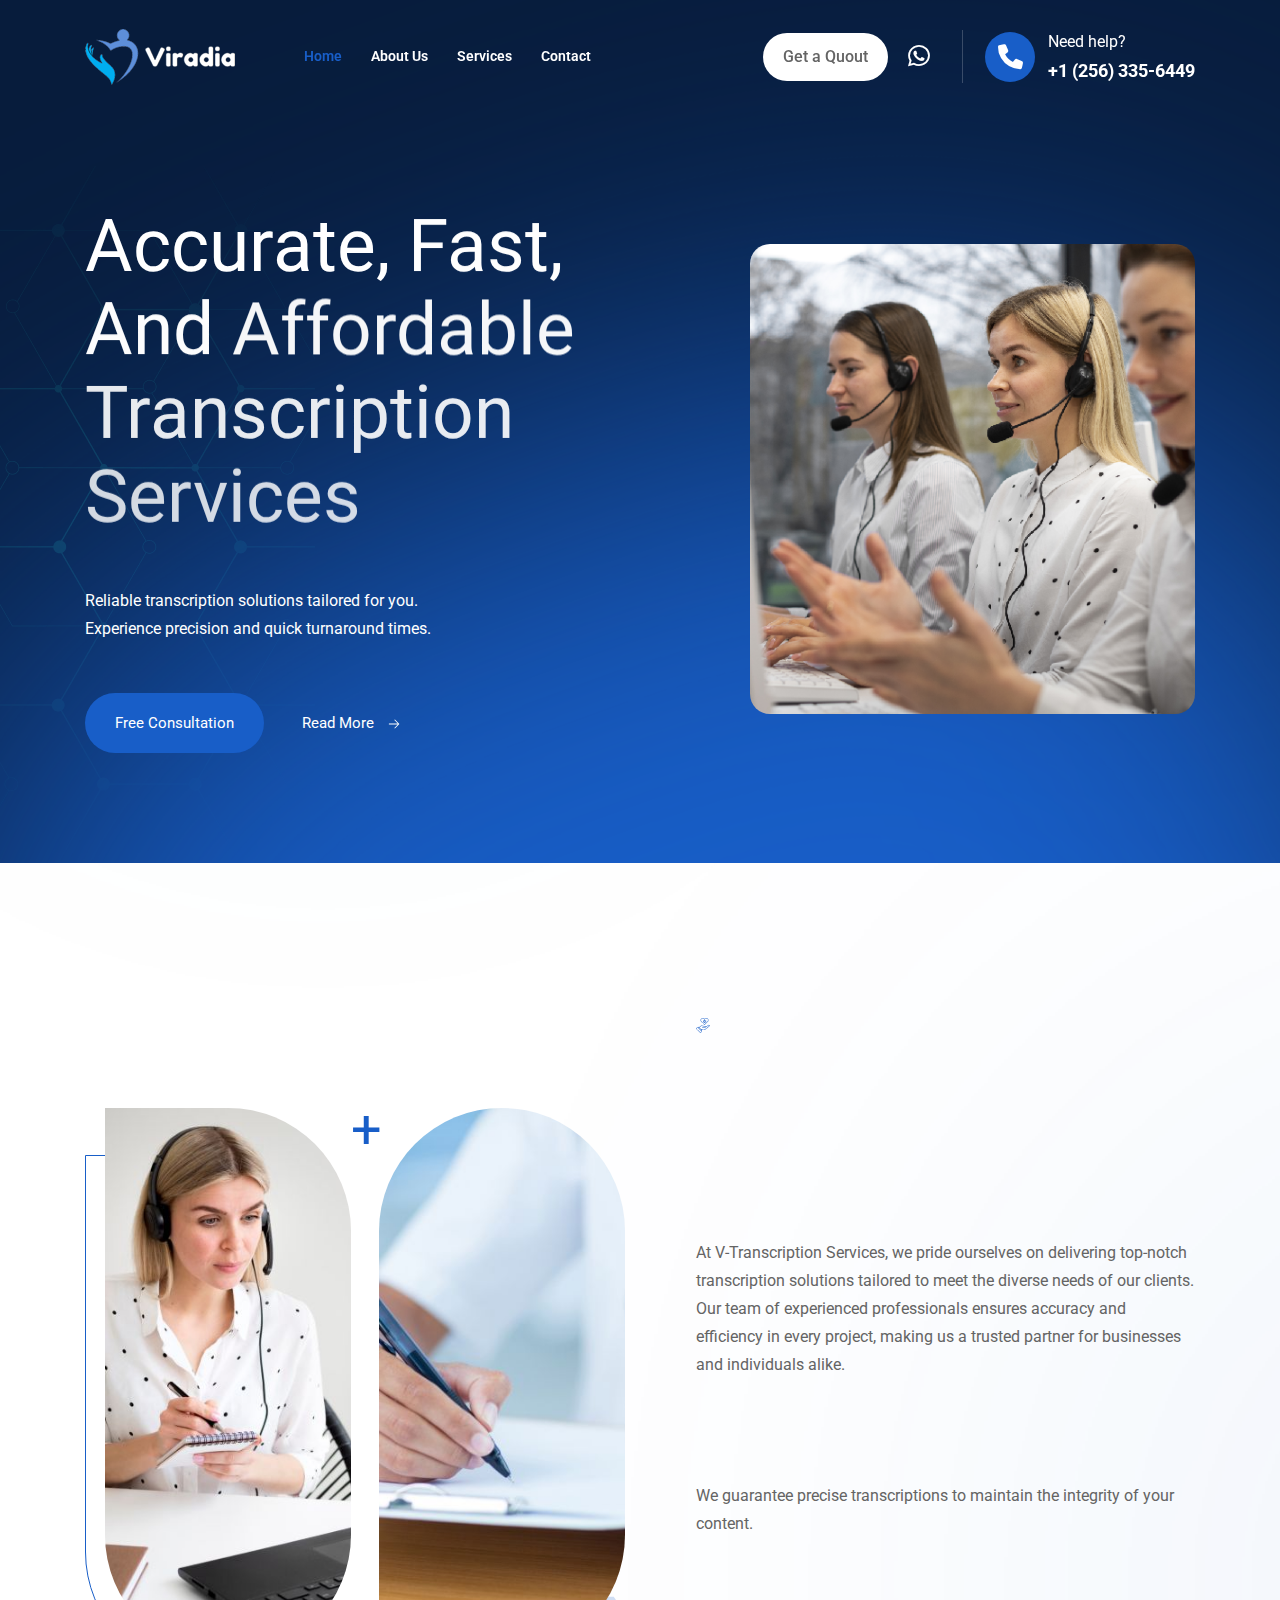
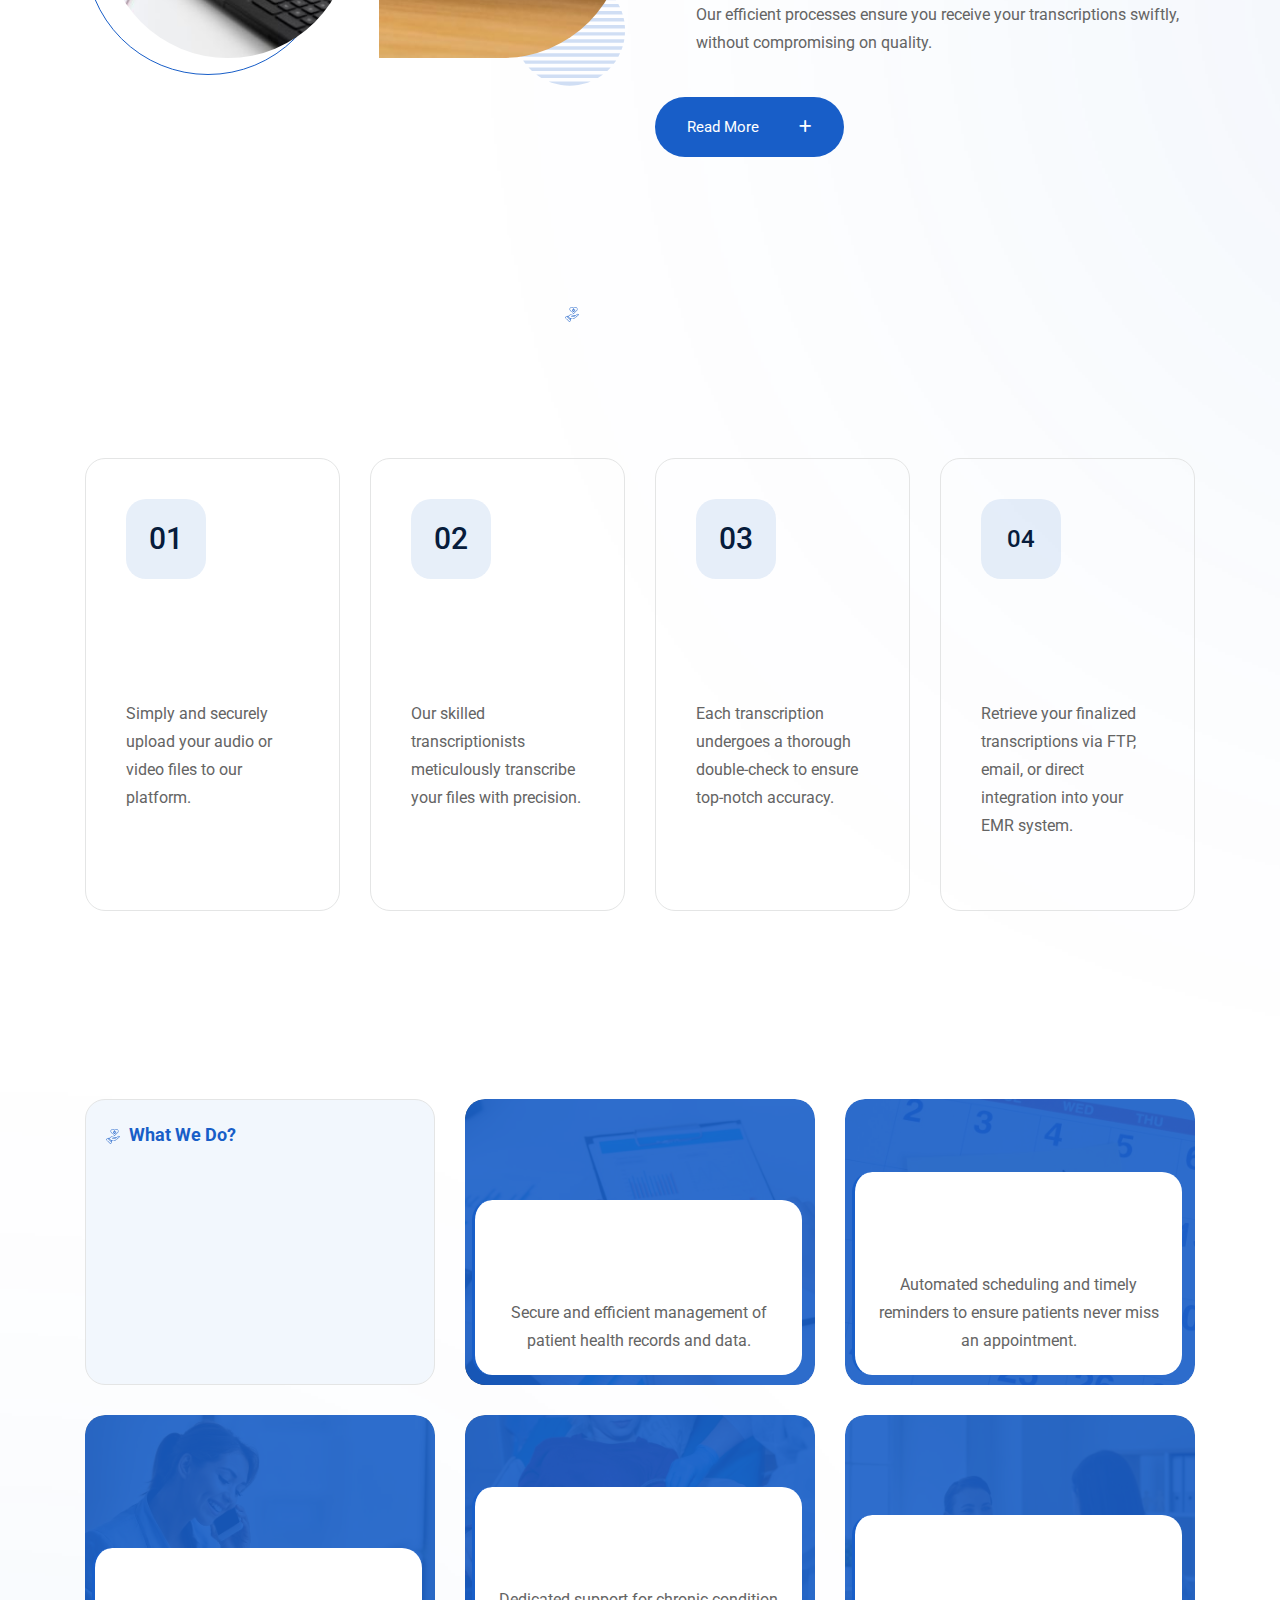
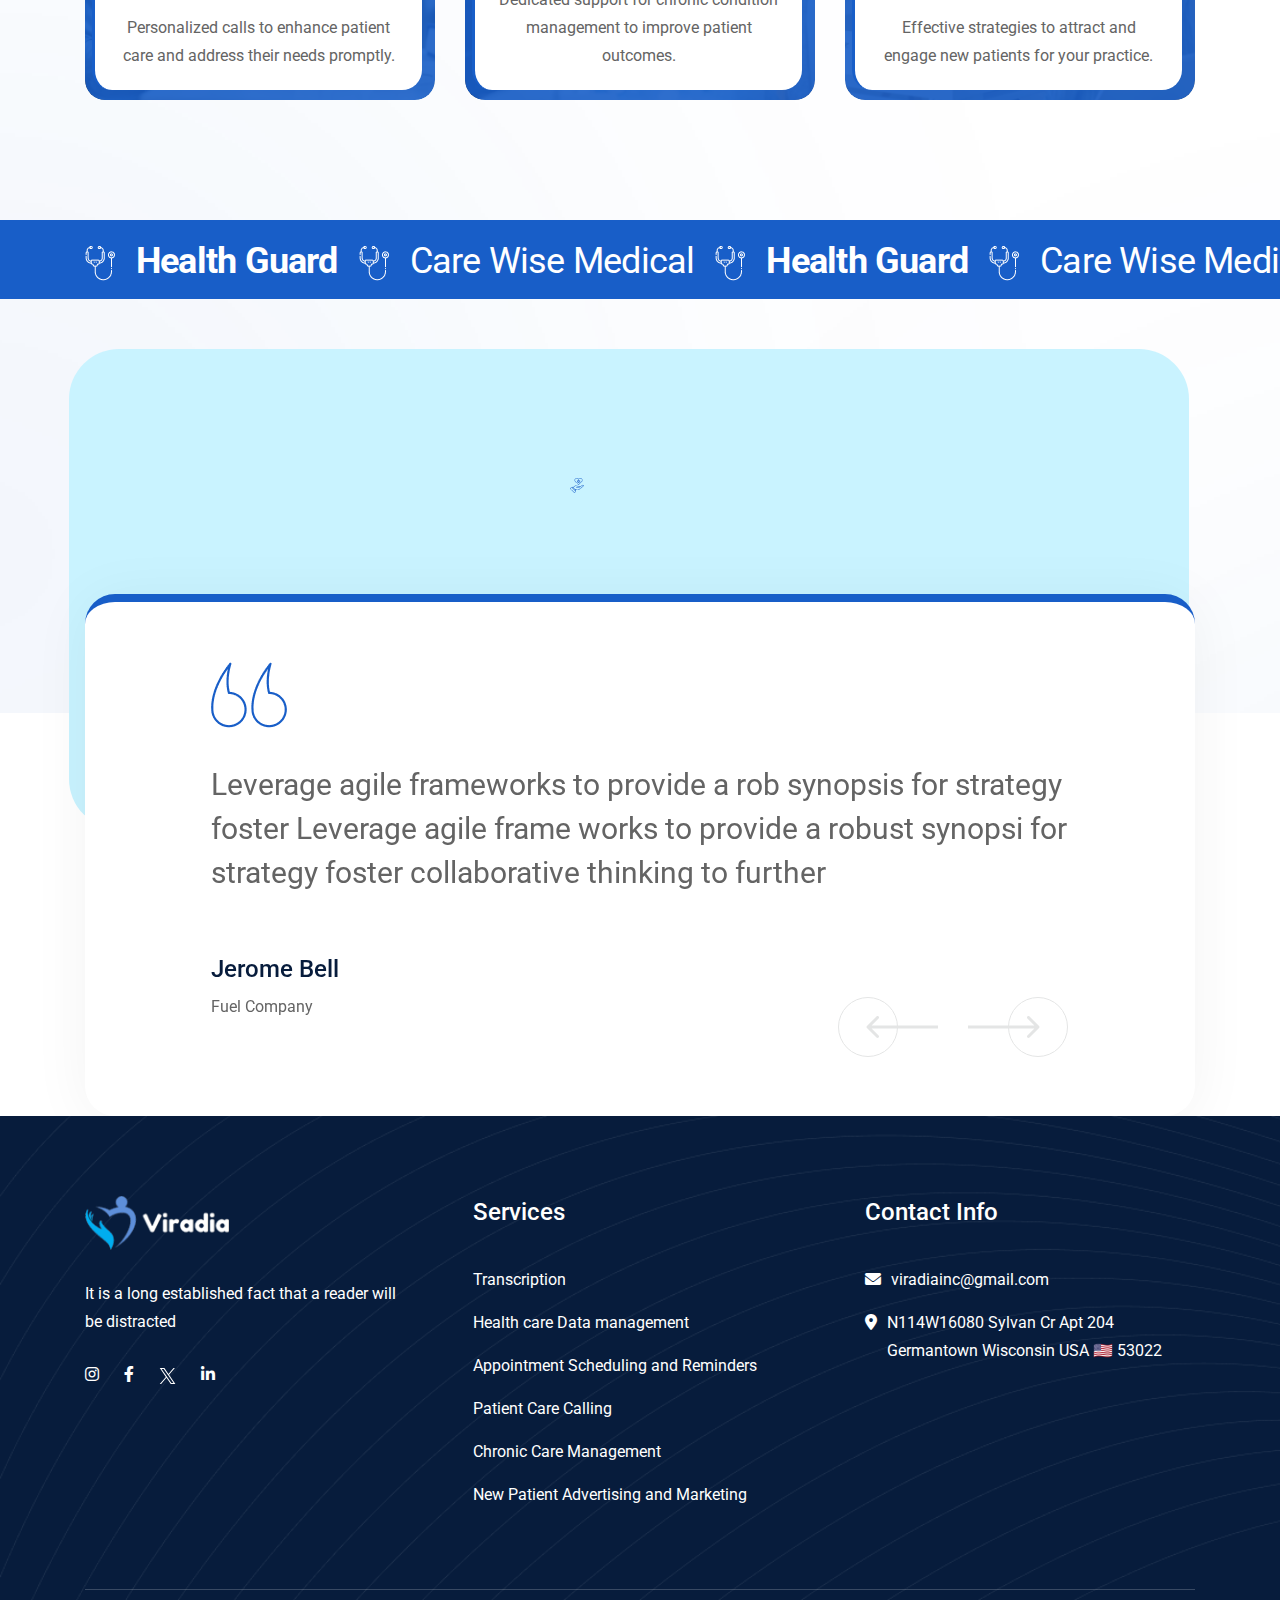
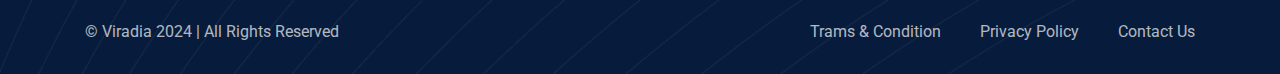
==== index.html @ 1d335f41 "01" ====
<!doctype html>
<html class="no-js" lang="zxx">

<head>
    <meta charset="utf-8">
    <meta http-equiv="x-ua-compatible" content="ie=edge">
    <title>Viradia Health Care</title>
    <meta name="description" content="Viradia Health Care">
    <meta name="author" content="ahmmedsabbirbd">
    <meta name="viewport" content="width=device-width, initial-scale=1">
    <!-- Place favicon.ico in the root directory -->
    <link rel="shortcut icon" type="image/x-icon" href="assets/imgs/favicon.svg">
    <!-- CSS here -->
    <link rel="stylesheet" href="assets/css/vendor/bootstrap.min.css">
    <link rel="stylesheet" href="assets/css/vendor/animate.min.css">
    <link rel="stylesheet" href="assets/css/plugins/swiper.min.css">
    <link rel="stylesheet" href="assets/css/vendor/magnific-popup.css">
    <link rel="stylesheet" href="assets/css/vendor/fontawesome-pro.css">
    <link rel="stylesheet" href="assets/css/vendor/spacing.css"> 
    <link rel="stylesheet" href="assets/css/plugins/odometer-theme-default.css">
    <link rel="stylesheet" href="assets/css/main.css">
    <link rel="stylesheet" href="assets/scss/layout/pages/_about-us.scss">
</head>

<body class="body-2">

<!--[if lte IE 9]>
<p class="browserupgrade">You are using an <strong>outdated</strong> browser. Please <a href="https://browsehappy.com/">upgrade your browser</a> to improve your experience and security.</p>
<![endif]-->

<!-- preloader start -->
<div id="preloader">
    <div class="preloader-close">x</div>
    <div class="sk-three-bounce">
        <div class="sk-child sk-bounce1"></div>
        <div class="sk-child sk-bounce2"></div>
        <div class="sk-child sk-bounce3"></div>
    </div>
</div>
<!-- preloader end -->

<!-- search popup start -->
<div class="search__popup">
    <div class="container">
        <div class="row gx-30">
            <div class="col-xxl-12">
                <div class="search__wrapper">
                    <div class="search__top d-flex justify-content-between align-items-center">
                        <div class="search__logo">
                            <a href="index.html">
                                <img src="assets/imgs/logo/logo.png" alt="img">
                            </a>
                        </div>
                        <div class="search__close">
                            <button type="button" class="search__close-btn search-close-btn">
                                <svg width="18" height="18" viewBox="0 0 18 18" fill="none">
                                    <path d="M17 1L1 17" stroke="currentColor" stroke-width="1.5" stroke-linecap="round"
                                          stroke-linejoin="round" />
                                    <path d="M1 1L17 17" stroke="currentColor" stroke-width="1.5" stroke-linecap="round"
                                          stroke-linejoin="round" />
                                </svg>
                            </button>
                        </div>
                    </div>
                    <div class="search__form">
                        <form action="#">
                            <div class="search__input">
                                <input class="search-input-field" type="text" placeholder="Type here to search...">
                                <span class="search-focus-border"></span>
                                <button type="submit">
                                    <svg width="20" height="20" viewBox="0 0 20 20" fill="none">
                                        <path
                                                d="M9.55 18.1C14.272 18.1 18.1 14.272 18.1 9.55C18.1 4.82797 14.272 1 9.55 1C4.82797 1 1 4.82797 1 9.55C1 14.272 4.82797 18.1 9.55 18.1Z"
                                                stroke="currentColor" stroke-width="1.5" stroke-linecap="round"
                                                stroke-linejoin="round" />
                                        <path d="M19.0002 19.0002L17.2002 17.2002" stroke="currentColor" stroke-width="1.5"
                                              stroke-linecap="round" stroke-linejoin="round" />
                                    </svg>
                                </button>
                            </div>
                        </form>
                    </div>
                </div>
            </div>
        </div>
    </div>
</div>
<!-- search popup end -->

<!-- preloader start -->
<div class="loading-form">
    <div class="sk-three-bounce">
        <div class="sk-child sk-bounce1"></div>
        <div class="sk-child sk-bounce2"></div>
        <div class="sk-child sk-bounce3"></div>
    </div>
</div>
<!-- preloader end -->

<!-- Backtotop start -->
<div id="scroll-percentage">
    <span id="scroll-percentage-value"></span>
</div>
<!-- Backtotop end -->

<!-- Offcanvas area start -->
<div class="fix">
    <div class="offcanvas__area">
        <div class="offcanvas__wrapper">
            <div class="offcanvas__content">
                <div class="offcanvas__top d-flex justify-content-between align-items-center">
                    <div class="offcanvas__logo">
                        <a href="index.html">
                            <img src="assets/imgs/logo/logo.png" alt="logo not found">
                        </a>
                    </div>
                    <div class="offcanvas__close">
                        <button class="offcanvas-close-icon animation--flip">
                                <span class="offcanvas-m-lines">
                              <span class="offcanvas-m-line line--1"></span><span class="offcanvas-m-line line--2"></span><span class="offcanvas-m-line line--3"></span>
                                </span>
                        </button>
                    </div>
                </div>
                <div class="mobile-menu fix"></div>
                <div class="offcanvas__social">
                    <h4 class="offcanvas__title mb-20">Subscribe & Follow</h4>
                    <p class="mb-30">Medical practices evolved over millennia, from ancient civilizations like Egypt and Mesopotamia to the groundbreaking</p>
                    <ul class="header-top-socail-menu d-flex">
                        <li><a href="https://www.facebook.com/"><i class="fab fa-facebook-f"></i></a></li>
                        <li><a href="https://twitter.com/"><i class="fab fa-twitter"></i></a></li>
                        <li><a href="https://www.pinterest.com/"><i class="fa-brands fa-pinterest-p"></i></a></li>
                        <li><a href="https://vimeo.com/"><i class="fa-brands fa-vimeo-v"></i></a></li>
                    </ul>
                </div>
                <div class="offcanvas__btn d-sm-none">
                    <div class="header__btn-wrap">
                        <a href="https://themeforest.net/user/rrdevs/portfolio" class="rr-btn rr-btn__theme rr-btn__theme-white mt-40 mt-sm-35 mt-xs-30">
                            <span class="btn-wrap">
                                <span class="text-one">Purchase Now</span>
                                <span class="text-two">Purchase Now</span>
                            </span>
                        </a>
                    </div>
                </div>
            </div>
        </div>
    </div>
</div>
<div class="offcanvas__overlay"></div>
<div class="offcanvas__overlay-white"></div>
<!-- Offcanvas area start -->

<!-- Header area start -->
<header>
    <div id="header-sticky" class="header__area header-2">
        <div class="container">
            <div class="mega__menu-wrapper p-relative">
                <div class="header__main">
                    <div class="header__left d-flex align-items-center">
                        <div class="header__logo">
                            <a href="index.html">
                                <div class="logo">
                                    <img src="assets/imgs/logo/logo.png" alt="logo not found">
                                </div>
                            </a>
                        </div>

                        <div class="mean__menu-wrapper d-none d-xl-block">
                        <div class="main-menu main-menu-2">
                            <nav id="mobile-menu">
                                <ul>
                                    <li class=" has-mega-menu active">
                                        <a href="index.html">Home</a>
                                    </li>
                                    <li class="">
                                        <a href="about-us.html">About Us</a>
                                    </li>
                                    <li class="">
                                        <a href="service.html">Services</a>
                                    </li>
                                    
                                    <li><a href="contact.html">contact</a></li>
                                </ul>
                            </nav>
                        </div>
                    </div>
                    </div>

                    <div class="header__right">
                        <div class="header__action d-flex align-items-center">
                            <div class="header__btn-wrap align-items-center d-inline-flex">
                                <a class="quote-btn" href="">Get a Quout</a>

                                 <a href="contact.html" class="rr-header-message d-none d-sm-block"><i class="fa-brands fa-whatsapp"></i></a>

                                <div class="rr-header-contact-btn d-flex align-items-center d-none d-lg-flex">
                                    <div class="rr-header-contact-btn__icon">
                                        <i class="fa-solid fa-phone"></i>
                                    </div>
                                    <div class="rr-header-contact-btn__text">
                                        <p class="mb-0 color-white">Need help?</p>
                                        <h5 class="mb-0 color-white"><a href="tel:+1(256)3356449">+1 (256) 335-6449</a></h5>
                                    </div>
                                </div>
                            </div>

                            <div class="header__hamburger ml-30 d-xl-none">
                                <div class="sidebar__toggle">
                                    <a class="bar-icon" href="javascript:void(0)">
                                        <span></span>
                                        <span></span>
                                        <span></span>
                                    </a>
                                </div>
                            </div>
                        </div>
                    </div>
                </div>
            </div>
        </div>
    </div>
</header>
<!-- Header area end -->

<!-- Body main wrapper start -->
<main class="home-2__background"><!--home-2__background you can remove any time-->
    <!-- Banner area start -->
    <section class="banner-2 banner-2__space theme-bg-color-900 overflow-hidden" data-background="assets/imgs/banner-2/banner-shape.png">
        <div class="container">
            <div class="banner-2__shape"></div>
            <div class="row align-items-center">
                <div class="col-lg-7">
                    <div class="banner-2__content">
                        <h1 class="mb-50 mb-xs-40 color-white title-animation">Accurate, Fast, and Affordable Transcription Services</h1>
                        <p class="mb-50 mb-xs-40 color-white">Reliable transcription solutions tailored for you. <br>
                            Experience precision and quick turnaround times.</p>

                        <div class="rr-btn__wrapper d-flex align-items-sm-center align-items-start flex-column flex-sm-row">
                            <a href="contact.html" class="rr-btn position-relative overflow-hidden">
                                <div class="panel wow"></div>
                                <span class="btn-wrap">
                                    <span class="text-one">Free Consultation</span> 
                                    <span class="text-two">Free Consultation</span>
                                </span>
                            </a>

                            <a href="about-us.html" class="readmore">Read More
                                <svg width="12" height="10" viewBox="0 0 12 10" fill="none" xmlns="http://www.w3.org/2000/svg">
                                    <path d="M11.122 5.30953L7.18453 9.24703C7.10244 9.32912 6.9911 9.37524 6.875 9.37524C6.7589 9.37524 6.64756 9.32912 6.56547 9.24703C6.48337 9.16494 6.43726 9.05359 6.43726 8.9375C6.43726 8.8214 6.48337 8.71006 6.56547 8.62797L9.75648 5.4375H1.1875C1.07147 5.4375 0.960188 5.39141 0.878141 5.30936C0.796094 5.22731 0.75 5.11603 0.75 5C0.75 4.88397 0.796094 4.77269 0.878141 4.69064C0.960188 4.60859 1.07147 4.5625 1.1875 4.5625H9.75648L6.56547 1.37203C6.48337 1.28994 6.43726 1.1786 6.43726 1.0625C6.43726 0.946402 6.48337 0.835061 6.56547 0.752968C6.64756 0.670875 6.7589 0.624756 6.875 0.624756C6.9911 0.624756 7.10244 0.670875 7.18453 0.752968L11.122 4.69047C11.1627 4.7311 11.195 4.77935 11.217 4.83246C11.239 4.88557 11.2503 4.9425 11.2503 5C11.2503 5.05749 11.239 5.11442 11.217 5.16753C11.195 5.22065 11.1627 5.2689 11.122 5.30953Z" fill="white"/>
                                </svg>
                            </a>
                        </div>
                    </div>
                </div>
                <div class="col-lg-5">
                    <div class="banner-2__media">
                        <div class="banner-2__media-shape upDown"></div>
                        <img class="img-fluid" src="assets/imgs/banner-2/banner-2.png" alt="icon not found">
                    </div>
                </div>
            </div>
        </div>
    </section>
    <!-- Banner area end -->

    <!--about-us-2 start -->
    <section class="about-us-2 about-us-2__space">
        <div class="container">
            <div class="row d-flex align-items-center">
                <div class="col-lg-6">
                    <div class="about-us-2__media">
                        <div class="about-us-2__media-image-1">
                            <img src="assets/imgs/about-us-2/about-us-1.jpg" class="img-fluid" alt="image not found">
                        </div>
                        <div class="about-us-2__media-image-2">
                            <img src="assets/imgs/about-us-2/about-us-2.jpg" class="img-fluid" alt="image not found">
                            <div class="circle upDown">
                                <svg width="111" height="111" viewBox="0 0 111 111" fill="none" xmlns="http://www.w3.org/2000/svg">
                                    <path opacity="0.2" fill-rule="evenodd" clip-rule="evenodd" d="M110.785 60.6122L0.517544 60.6122C0.406443 59.4679 0.330326 58.31 0.302317 57.1451L111 57.1451C110.972 58.31 110.896 59.4679 110.785 60.6122ZM109.661 67.6711L1.6416 67.6711C1.38486 66.5272 1.16266 65.3689 0.975465 64.204L110.327 64.204C110.14 65.3689 109.918 66.5272 109.661 67.6711ZM107.545 74.7304L3.76465 74.7304C3.33425 73.5931 2.94589 72.4352 2.59905 71.2633L108.704 71.2633C108.364 72.4352 107.975 73.5931 107.545 74.7304ZM104.325 81.7892L6.98383 81.7892C6.36624 80.6589 5.79063 79.501 5.24913 78.3221L106.053 78.3221C105.519 79.501 104.936 80.6589 104.325 81.7892ZM99.7326 88.8551L11.5702 88.8551C10.7094 87.7317 9.89809 86.5809 9.13485 85.388L102.175 85.388C101.405 86.5809 100.593 87.7318 99.7326 88.8551ZM93.3218 95.9144L17.9809 95.9144C16.7873 94.8116 15.6427 93.6537 14.5536 92.4473L96.7492 92.4473C95.6601 93.6537 94.515 94.8116 93.3218 95.9144ZM83.8722 102.973L27.4236 102.973C25.6333 101.919 23.9131 100.761 22.2616 99.5061L89.0412 99.5062C87.3896 100.755 85.662 101.919 83.8722 102.973ZM64.2512 110.033C61.448 110.469 58.5757 110.698 55.6479 110.698C52.72 110.698 49.8478 110.469 47.0446 110.033C42.7224 109.36 38.5663 108.188 34.6321 106.565L76.6633 106.565C72.7294 108.188 68.5734 109.36 64.2512 110.033ZM0.517545 50.0858L110.785 50.0858C110.896 51.2302 110.972 52.3881 111 53.5529L0.302317 53.5529C0.330326 52.388 0.406444 51.2302 0.517545 50.0858ZM1.64862 43.02L109.654 43.02C109.918 44.1643 110.14 45.3222 110.327 46.4871L0.975467 46.4871C1.16266 45.3222 1.38487 44.1643 1.64862 43.02ZM3.76465 35.9611L107.538 35.9611C107.968 37.098 108.357 38.2564 108.704 39.4282L2.59905 39.4282C2.94589 38.2564 3.33425 37.098 3.76465 35.9611ZM6.99079 28.9018L104.318 28.9018C104.936 30.0322 105.512 31.19 106.046 32.3689L5.25614 32.3689C5.79064 31.19 6.37319 30.0322 6.99079 28.9018ZM11.5702 21.843L99.7326 21.843C100.593 22.9663 101.405 24.1172 102.175 25.3101L9.13486 25.3101C9.89809 24.1172 10.7094 22.9663 11.5702 21.843ZM17.981 14.7837L93.3218 14.7837C94.515 15.8795 95.6601 17.0443 96.7492 18.2508L14.5536 18.2508C15.6427 17.0443 16.7873 15.8794 17.981 14.7837ZM27.4236 7.71783L83.8722 7.71783C85.662 8.77907 87.3826 9.93693 89.0342 11.1849L22.2686 11.1849C23.9132 9.92992 25.6333 8.77906 27.4236 7.71783ZM47.0861 0.658978C49.8753 0.221974 52.7336 0.000198036 55.6479 0.00019829C58.5617 0.000198545 61.4205 0.221975 64.2097 0.65898C68.5459 1.3313 72.7154 2.50319 76.6563 4.12609L34.6391 4.12608C38.5799 2.50319 42.7499 1.33129 47.0861 0.658978Z" fill="#185EC8"/>
                                </svg>
                            </div>
                        </div>
                    </div>
                </div>
                <div class="col-lg-6">
                    <div class="about-us-2__main-content">
                        <div class="section__title-wrapper about-us-2__content mb-60 mb-xs-50">
                            <h5 class="section__subtitle color-theme-primary mb-15 mb-xs-10 title-animation"><img src="assets/imgs/ask-quesiton/heart.png" alt="icon not found" class="img-fluid"> About Us</h5>
                            <h2 class="section__title mb-20 title-animation">V-Transcription Services: Your Words, Perfected</h2>
                            <p class="mb-0">At V-Transcription Services, we pride ourselves on delivering top-notch transcription solutions tailored to meet the diverse needs of our clients. Our team of experienced professionals ensures accuracy and efficiency in every project, making us a trusted partner for businesses and individuals alike.</p>
                        </div>

                        <div class="about-us-2__main-content__list">
                            <div class="about-us-2__main-content__list-item">
                                <div class="about-us-2__main-content__list-item-text">
                                    <h4 class="mb-10 title-animation">Unmatched Accuracy:</h4>
                                    <p class="mb-0">We guarantee precise transcriptions to maintain the integrity of your content.</p>
                                </div>
                            </div>
                                <div class="about-us-2__main-content__list-item-text">
                                    <h4 class="mb-10 title-animation">Quick Turnaround:</h4>
                                    <p class="mb-0">Our efficient processes ensure you receive your transcriptions swiftly, without compromising on quality.</p>
                                </div>
                            </div>
                        </div>
                        <a href="about-us.html" class="rr-btn position-relative overflow-hidden">
                            <div class="panel wow"></div>
                            <span class="btn-wrap">
                                <span class="text-one">Read More <i class="fa-solid fa-plus"></i></span>
                                <span class="text-two">Read More <i class="fa-solid fa-plus"></i></span>
                            </span>
                        </a>
                    </div>
                </div>
            </div>
        </div>
    </section>
    <!--about-us-2 end -->

    <!-- services 4 start -->
    <section class="service-4 section-space__bottom-100">
        <div class="container">
            <div class="row">
                <div class="col-12">
                    <div class="section__title-wrapper doctor__content text-center mb-60 mb-xs-30">
                        <h5 class="section__subtitle color-theme-primary mb-15 mb-xs-10 title-animation"><img src="assets/imgs/ask-quesiton/heart.png" alt="icon not found" class="img-fluid">How We Works?</h5>
                        <h2 class="section__title mb-0 title-animation">Our Transcription Work Flow</h2>
                    </div>
                </div>
            </div>
            <div class="row mb-minus-30">
                <div class="col-xl-3 col-lg-3 col-md-6">
                    <div class="service-4__item mb-30">
                        <div class="service-4__item-icon mb-40 mb-xs-20">
                            <h3>01</h3>
                        </div>
                        <div class="service-4__item-text">
                            <h4 class="mb-15 mb-xs-10 title-animation"><a href="service-details.html">Effortless Upload</a></h4>
                            <p>Simply and securely upload your audio or video files to our platform. <br><br></p>
                        </div>
                    </div>
                </div>
                <div class="col-xl-3 col-lg-3 col-md-6">
                    <div class="service-4__item mb-30">
                        <div class="service-4__item-icon mb-40 mb-xs-20">
                            <h3>02</h3>
                        </div>
                        <div class="service-4__item-text">
                            <h4 class="mb-15 mb-xs-10 title-animation"><a href="service-details.html">Expert Transcription</a></h4>
                            <p>Our skilled transcriptionists meticulously transcribe your files with precision. <br><br></p>
                        </div>
                    </div>
                </div>
                <div class="col-xl-3 col-lg-3 col-md-6">
                    <div class="service-4__item mb-30">
                        <div class="service-4__item-icon mb-40 mb-xs-20">
                            <h3>03</h3>
                        </div>
                        <div class="service-4__item-text">
                            <h4 class="mb-15 mb-xs-10 title-animation"><a href="service-details.html">Quality Assurance</a></h4>
                            <p>Each transcription undergoes a thorough double-check to ensure top-notch accuracy. <br><br></p>
                        </div>
                    </div>
                </div>
                <div class="col-xl-3 col-lg-3 col-md-6">
                    <div class="service-4__item mb-30">
                        <div class="service-4__item-icon mb-40 mb-xs-20">
                            <h4>04</h4>
                        </div>
                        <div class="service-4__item-text">
                            <h4 class="mb-15 mb-xs-10 title-animation"><a href="service-details.html">Convenient Access</a></h4>
                            <p>Retrieve your finalized transcriptions via FTP, email, or direct integration into your EMR system.</p>
                        </div>
                    </div>
                </div>
            </div>
        </div>
    </section>
    <!-- services 4 end -->

<br>

    <!-- our-projects start -->
    <section class="our-projects section-space__bottom mt-60">
        <div class="container">
            <div class="row mb-minus-30">
                <div class="col-xl-4 col-lg-4 col-md-6 d-flex">
                    <div class="our-projects__item has--title">
                        <div class="section__title-wrapper our-projects__content">
                            <h5 class="section__subtitle color-theme-primary"><img src="assets/imgs/ask-quesiton/heart.png" alt="icon not found" class="img-fluid"> What We Do?</h5>
                            <h2 class="section__title mb-0 title-animation">Our More Services</h2>
                        </div>
                    </div>
                </div>
                <div class="col-xl-4 col-lg-4 col-md-6 d-flex">
                    <div class="our-projects__item position-relative overflow-hidden">
                        <div class="panel wow"></div>
                        <div class="our-projects__item__content">
                            <div class="our-projects__item__content-media">
                                <img src="./assets/imgs/our-project/our-project-1.jpg" class="img-fluid" alt="">
                            </div>
                            <div class="our-projects__item__content-icon">
                            </div>
                            <div class="our-projects__item__content-text">
                                <h4 class="title-animation"><a href="#">Health care Data management </a></h4>
                                <p>Secure and efficient management of patient health records and data.</p>
                            </div>
                        </div>
                    </div>
                </div>
                <div class="col-xl-4 col-lg-4 col-md-6 d-flex">
                    <div class="our-projects__item position-relative overflow-hidden">
                        <div class="panel wow"></div>
                        <div class="our-projects__item__content">
                            <div class="our-projects__item__content-media">
                                <img src="./assets/imgs/our-project/our-project-2.jpg" class="img-fluid" alt="">
                            </div>
                            <div class="our-projects__item__content-icon">
                            </div>
                            <div class="our-projects__item__content-text">
                                <h4 class="title-animation"><a href="#">Appointment Scheduling and Reminders</a></h4>
                                <p>Automated scheduling and timely reminders to ensure patients never miss an appointment.</p>
                            </div>
                        </div>
                    </div>
                </div>
                <div class="col-xl-4 col-lg-4 col-md-6 d-flex">
                    <div class="our-projects__item position-relative overflow-hidden">
                        <div class="panel wow"></div>
                        <div class="our-projects__item__content">
                            <div class="our-projects__item__content-media">
                                <img src="./assets/imgs/our-project/our-project-3.jpg" class="img-fluid" alt="">
                            </div>
                            <div class="our-projects__item__content-icon">
                            </div>
                            <div class="our-projects__item__content-text">
                                <h4 class="title-animation"><a href="#">Patient Care Calling</a></h4>
                                <p>Personalized calls to enhance patient care and address their needs promptly.</p>
                            </div>
                        </div>
                    </div>
                </div>
                <div class="col-xl-4 col-lg-4 col-md-6 d-flex">
                    <div class="our-projects__item position-relative overflow-hidden">
                        <div class="panel wow"></div>
                        <div class="our-projects__item__content">
                            <div class="our-projects__item__content-media">
                                <img src="./assets/imgs/our-project/our-project-4.jpg" class="img-fluid" alt="">
                            </div>
                            <div class="our-projects__item__content-icon">
                            </div>
                            <div class="our-projects__item__content-text">
                                <h4 class="title-animation"><a href="#">Chronic Care Management (CCM) Services</a></h4>
                                <p>Dedicated support for chronic condition management to improve patient outcomes.</p>
                            </div>
                        </div>
                    </div>
                </div>
                <div class="col-xl-4 col-lg-4 col-md-6 d-flex">
                    <div class="our-projects__item position-relative overflow-hidden">
                        <div class="panel wow"></div>
                        <div class="our-projects__item__content">
                            <div class="our-projects__item__content-media">
                                <img src="./assets/imgs/our-project/our-project-5.jpg" class="img-fluid" alt="">
                            </div>
                            <div class="our-projects__item__content-icon">
                            </div>
                            <div class="our-projects__item__content-text">
                                <h4 class="title-animation"><a href="#">New Patient Advertising and Marketing</a></h4>
                                <p>Effective strategies to attract and engage new patients for your practice.</p>
                            </div>
                        </div>
                    </div>
                </div>
            </div>
        </div>
    </section>
    <!-- our-projects end -->

    <!-- slider-text start -->
    <div class="slider-text mb-50">
        <div class="container">
            <div class="rr-scroller" data-speed="slow">
                <ul class="text-anim rr-scroller__inner">
                    <li><img src="./assets/imgs/slider-text/health-guard.png" alt=""></li>
                    <li><strong>Health Guard</strong></li>
                    <li><img src="./assets/imgs/slider-text/health-guard.png" alt=""></li>
                    <li>Care Wise Medical</li>
                    <li><img src="./assets/imgs/slider-text/health-guard.png" alt=""></li>
                    <li><strong>Health Guard</strong></li>
                    <li><img src="./assets/imgs/slider-text/health-guard.png" alt=""></li>
                    <li>Care Wise Medical</li>
                    <li><img src="./assets/imgs/slider-text/health-guard.png" alt=""></li>
                    <li><strong>Health Guard</strong></li>
                    <li><img src="./assets/imgs/slider-text/health-guard.png" alt=""></li>
                    <li>Care Wise Medical</li>
                    <li><img src="./assets/imgs/slider-text/health-guard.png" alt=""></li>
                    <li><strong>Health Guard</strong></li>
                    <li><img src="./assets/imgs/slider-text/health-guard.png" alt=""></li>
                    <li>Care Wise Medical</li>
                </ul>
            </div>
        </div>
    </div>
    <!-- slider-text end -->


    <!-- pricing-action start -->
    <section class="pricing-action pricing-action__space">
        <div class="container">
            <div class="row">
                <div class="col-12">
                    <div class="section__title-wrapper pricing-action__content text-center mb-60 mb-xs-50">
                        <h5 class="section__subtitle color-theme-primary mb-15 mb-xs-10 title-animation"><img src="assets/imgs/ask-quesiton/heart.png" alt="icon not found" class="img-fluid"> Testimonial</h5>
                        <h2 class="section__title mb-0 text-capitalize title-animation">What Our Patient Says?</h2>
                    </div>
                </div>
            </div>
        </div>
    </section>
    <!-- pricing-action end -->

    <!--testimonial-2 start -->
    <section class="testimonial-2">
        <div class="container">
            <div class="row">
                <div class="col-12">
                    <div class="swiper testimonial-2__slider">
                        <div class="swiper-wrapper">
                            <div class="swiper-slide">
                                <div class="testimonial-2__item">
                                    <div class="testimonial-2__item-icon mb-35 mb-xs-15">
                                        <img class="img-fluid" src="assets/imgs/testimonial-2/qoute.png" alt="icon not found">
                                    </div>
                                    <div class="testimonial-2__item-content mb-35 mb-xs-30">
                                        <h3 class="mb-0">Leverage agile frameworks to provide a rob synopsis for strategy foster Leverage agile frame works to provide a robust synopsi for strategy foster collaborative thinking to further </h3>
                                        <div class="testimonial-2__item-author">
                                            <h4>Jerome Bell</h4>
                                            <p class="mb-0">Fuel Company</p>
                                        </div>
                                    </div>
                                </div>
                            </div>
                        </div>
                        <div class="testimonial-2__slider__arrow d-flex">
                            <div class="testimonial-2__slider__arrow-prev">
                                <svg width="100" height="60" viewBox="0 0 100 60" fill="none" xmlns="http://www.w3.org/2000/svg">
                                    <circle cx="30" cy="30" r="29.5" transform="matrix(-1 0 0 1 60 0)" stroke="#E4E5E5"/>
                                    <path d="M28.9393 28.9393C28.3536 29.5251 28.3536 30.4749 28.9393 31.0607L38.4853 40.6066C39.0711 41.1924 40.0208 41.1924 40.6066 40.6066C41.1924 40.0208 41.1924 39.0711 40.6066 38.4853L32.1213 30L40.6066 21.5147C41.1924 20.9289 41.1924 19.9792 40.6066 19.3934C40.0208 18.8076 39.0711 18.8076 38.4853 19.3934L28.9393 28.9393ZM30 31.5H100V28.5H30V31.5Z" fill="#E4E5E5"/>
                                </svg>
                            </div>

                            <div class="testimonial-2__slider__arrow-next">
                                <svg width="100" height="60" viewBox="0 0 100 60" fill="none" xmlns="http://www.w3.org/2000/svg">
                                    <circle cx="70" cy="30" r="29.5" stroke="#E4E5E5"/>
                                    <path d="M71.0607 28.9393C71.6464 29.5251 71.6464 30.4749 71.0607 31.0607L61.5147 40.6066C60.9289 41.1924 59.9792 41.1924 59.3934 40.6066C58.8076 40.0208 58.8076 39.0711 59.3934 38.4853L67.8787 30L59.3934 21.5147C58.8076 20.9289 58.8076 19.9792 59.3934 19.3934C59.9792 18.8076 60.9289 18.8076 61.5147 19.3934L71.0607 28.9393ZM70 31.5H0V28.5H70V31.5Z" fill="#E4E5E5"/>
                                </svg>
                            </div>
                        </div>
                    </div>
                </div>
            </div>
        </div>
    </section>
    <!-- testimonial-2 end -->

</main>
<!-- Body main wrapper end -->

<!-- Footer area start -->
<footer>
    <section class="footer-2__area-common theme-bg-color-900 overflow-hidden" data-background="assets/imgs/footer-2/background.png">
        <div class="container">
            <div class="row mb-minus-50">
                <div class="col-lg-4 col-md-6">
                    <div class="footer-2__widget footer-2__widget-item-1">
                        <div class="footer-2__logo mb-30 mb-xs-25">
                            <a href="index.html">
                                <img class="img-fluid" src="assets/imgs/logo/logo.png" alt="logo not found">
                            </a>
                        </div>

                        <div class="footer-2__content">
                            <p class="mb-0">It is a long established fact that a reader will be distracted</p>
                        </div>

                        <div class="footer-2__social mt-30 mt-xs-30">
                            <a href="https://www.instagram.com/"><i class="fa-brands fa-instagram"></i></a>
                            <a href="https://www.facebook.com/"><i class="fab fa-facebook-f"></i></a>
                            <a href="https://twitter.com/">
                                <svg width="17" height="16" viewBox="0 0 17 16" fill="none" xmlns="http://www.w3.org/2000/svg">
                                    <path d="M10.0596 6.77295L15.8879 -0.00195312H14.5068L9.44607 5.8806L5.40411 -0.00195312H0.742188L6.85442 8.89352L0.742188 15.998H2.12338L7.4676 9.78587L11.7362 15.998H16.3981L10.0593 6.77295H10.0596ZM8.16787 8.97189L7.54857 8.0861L2.62104 1.03779H4.74248L8.71905 6.726L9.33834 7.61179L14.5074 15.0056H12.386L8.16787 8.97223V8.97189Z" fill="white"/>
                                </svg>
                            </a>
                            <a href="https://www.linkedin.com/"><i class="fa-brands fa-linkedin-in"></i></a>
                        </div>
                    </div>
                </div>

                <div class="col-lg-4 col-6">
                    <div class="footer-2__widget footer-2__widget-item-2">
                        <div class="footer-2__widget-title">
                            <h4>Services</h4>
                        </div>
                        <div class="footer-2__link">
                            <ul>
                                <li>Transcription</li>
                                <li>Health care Data management</li>
                                <li>Appointment Scheduling and Reminders</li>
                                <li>Patient Care Calling</li>
                                <li>Chronic Care Management</li>
                                <li>New Patient Advertising and Marketing</li>
                            </ul>
                        </div>
                    </div>
                </div>

                <div class="col-lg-4 col-6">
                    <div class="footer-2__widget footer-2__widget-item-3">
                        <div class="footer-2__widget-title">
                            <h4>Contact Info</h4>
                        </div>

                        <div class="footer-2__link footer-2__link-location">
                            <ul>
                                <li><a href="mailto:viradiainc@gmail.com"><i class="fa-solid fa-envelope"></i> viradiainc@gmail.com</a></li>
                                <li><a href="https://maps.app.goo.gl/4XYAPDmpesGnSbsC8"><i class="fa-solid fa-location-dot"></i> N114W16080 Sylvan Cr Apt 204 
                                    Germantown Wisconsin USA 🇺🇸 53022</a></li>
                            </ul>
                        </div>
                    </div>
                </div>
            </div>
        </div>

        <div class="footer-2__bottom-wrapper">
            <div class="container">
                <div class="footer-2__bottom">
                    <div class="row">
                        <div class="col-lg-6">
                            <div class="footer-2__copyright text-lg-start text-center">
                                <p class="mb-0">© <a href="index.html">Viradia</a>  2024 | All Rights Reserved</p>
                            </div>
                        </div>

                        <div class="col-lg-6">
                            <div class="footer-2__copyright-menu">
                                <ul>
                                    <li><a href="about-us.html">Trams & Condition</a></li>
                                    <li><a href="about-us.html">Privacy Policy</a></li>
                                    <li><a href="contact.html">Contact Us</a></li>
                                </ul>
                            </div>
                        </div>
                    </div>
                </div>
            </div>
        </div>
    </section>
</footer>
<!-- Footer area end -->

<!-- JS here -->
<script src="assets/js/vendor/jquery-3.7.1.min.js"></script>
<script src="assets/js/plugins/waypoints.min.js"></script>
<script src="assets/js/vendor/bootstrap.bundle.min.js"></script>
<script src="assets/js/plugins/meanmenu.min.js"></script>
<script src="assets/js/plugins/odometer.min.js"></script>
<script src="assets/js/plugins/swiper.min.js"></script>
<script src="assets/js/plugins/wow.js"></script>
<script src="assets/js/vendor/magnific-popup.min.js"></script>
<script src="assets/js/vendor/type.js"></script>
<script src="assets/js/plugins/nice-select.min.js"></script>
<script src="assets/js/vendor/jquery-ui.min.js"></script>
<script src="assets/js/vendor/jquery.appear.js"></script>
<script src="assets/js/plugins/parallax.min.js"></script>
<script src="assets/js/plugins/parallax-scroll.js"></script>
<script src="assets/js/plugins/gsap.min.js"></script>
<script src="assets/js/plugins/ScrollTrigger.min.js"></script>
<script src="assets/js/plugins/SplitText.js"></script>
<script src="assets/js/plugins/tween-max.min.js"></script>
<script src="assets/js/plugins/draggable.min.js"></script>
<script src="assets/js/plugins/smoothscroll.js"></script>
<script src="assets/js/vendor/ajax-form.js"></script>
<script src="assets/js/main.js"></script>
</body>

</html>
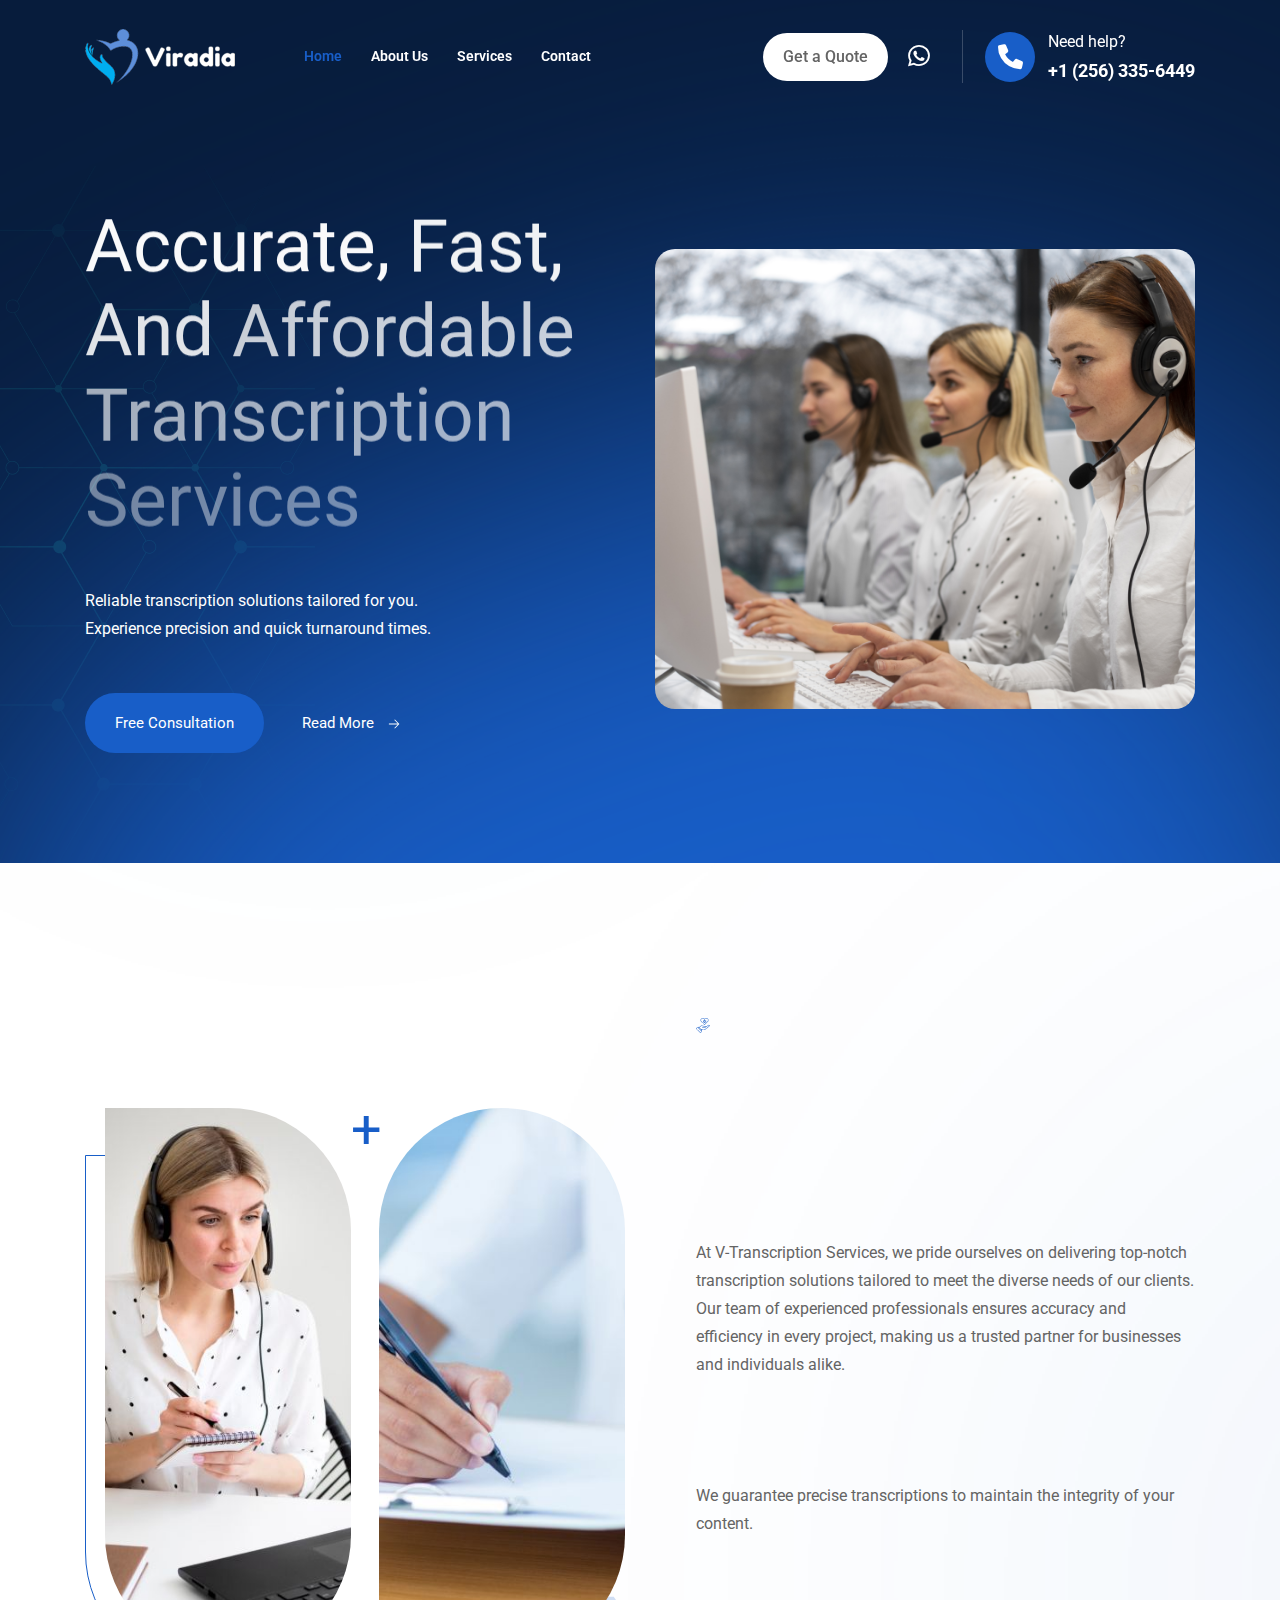
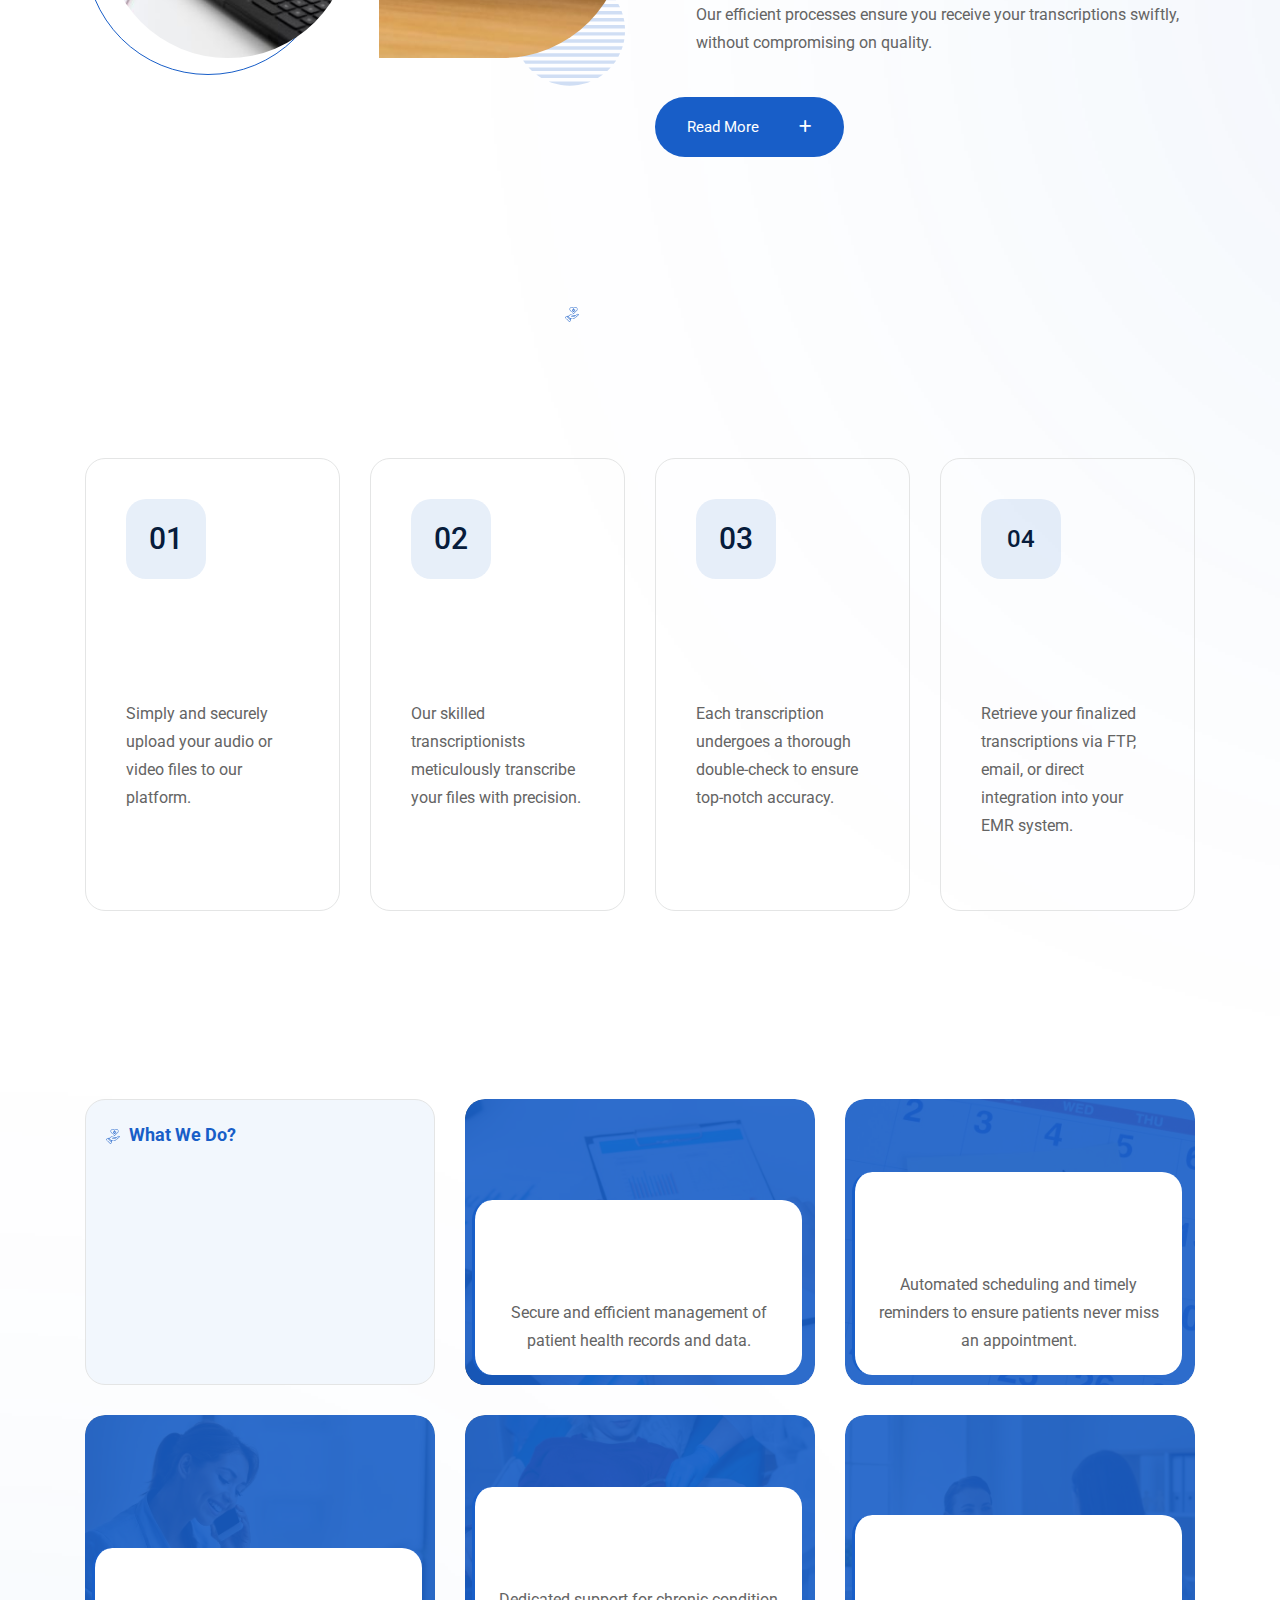
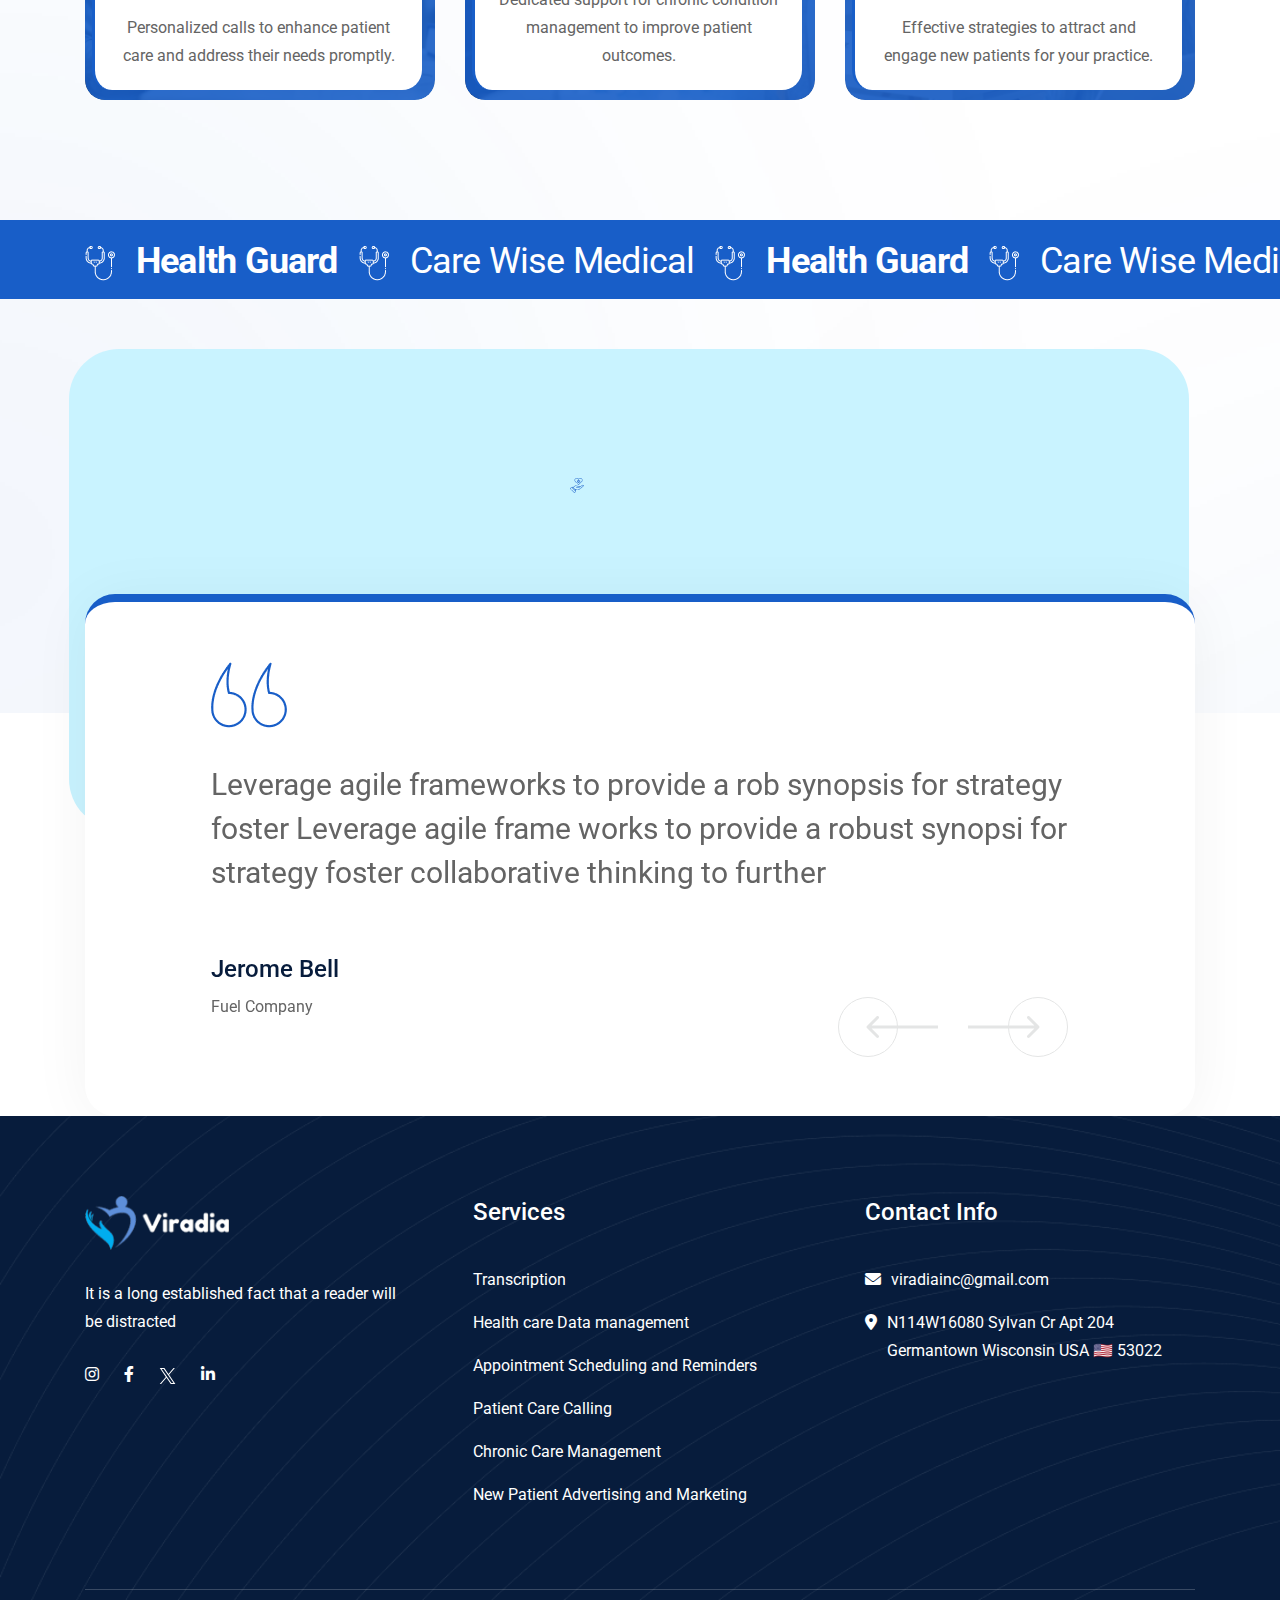
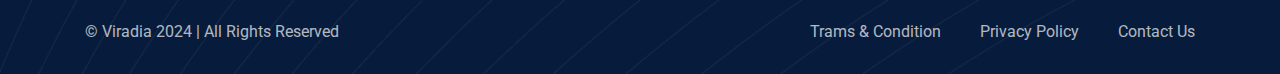
==== commit bf3bdf1a: "Add files via upload" ====
--- a/index.html
+++ b/index.html
@@ -190,9 +190,9 @@
                     <div class="header__right">
                         <div class="header__action d-flex align-items-center">
                             <div class="header__btn-wrap align-items-center d-inline-flex">
-                                <a class="quote-btn" href="">Get a Quout</a>
-
-                                 <a href="contact.html" class="rr-header-message d-none d-sm-block"><i class="fa-brands fa-whatsapp"></i></a>
+                                <a class="quote-btn" href="">Get a Quote</a>
+
+                                 <a href="https://wa.me/12563356449" class="rr-header-message d-none d-sm-block"><i class="fa-brands fa-whatsapp"></i></a>
 
                                 <div class="rr-header-contact-btn d-flex align-items-center d-none d-lg-flex">
                                     <div class="rr-header-contact-btn__icon">
@@ -230,7 +230,7 @@
         <div class="container">
             <div class="banner-2__shape"></div>
             <div class="row align-items-center">
-                <div class="col-lg-7">
+                <div class="col-lg-6">
                     <div class="banner-2__content">
                         <h1 class="mb-50 mb-xs-40 color-white title-animation">Accurate, Fast, and Affordable Transcription Services</h1>
                         <p class="mb-50 mb-xs-40 color-white">Reliable transcription solutions tailored for you. <br>
@@ -253,7 +253,7 @@
                         </div>
                     </div>
                 </div>
-                <div class="col-lg-5">
+                <div class="col-lg-6">
                     <div class="banner-2__media">
                         <div class="banner-2__media-shape upDown"></div>
                         <img class="img-fluid" src="assets/imgs/banner-2/banner-2.png" alt="icon not found">
--- a/assets/css/main.css
+++ b/assets/css/main.css
@@ -4983,7 +4983,7 @@
 .banner-2__media {
   position: relative;
   overflow: hidden;
-  max-width: 504px;
+  /* max-width: 504px; */
   margin-left: auto;
 }
 @media only screen and (min-width: 1200px) and (max-width: 1399px), only screen and (min-width: 992px) and (max-width: 1199px), only screen and (min-width: 768px) and (max-width: 991px), only screen and (min-width: 576px) and (max-width: 767px), (max-width: 575px) {
@@ -4994,9 +4994,9 @@
   }
 }
 .banner-2__media img {
-  margin-left: 35px;
-  width: 469px;
-  height: 496px;
+  /* margin-left: 35px; */
+  width: 100%;
+  height: auto;
   overflow: hidden;
   -o-object-fit: cover;
      object-fit: cover;
@@ -5016,8 +5016,8 @@
   bottom: -43px;
   width: 123px;
   height: 131px;
-  top: 322px;
-  background: var(--rr-theme-primary);
+  top: 460px;
+  background: #fff;
   border-radius: 20px 234.5px 20px 20px;
 }
 @media only screen and (min-width: 1200px) and (max-width: 1399px), only screen and (min-width: 992px) and (max-width: 1199px), only screen and (min-width: 768px) and (max-width: 991px), only screen and (min-width: 576px) and (max-width: 767px), (max-width: 575px) {
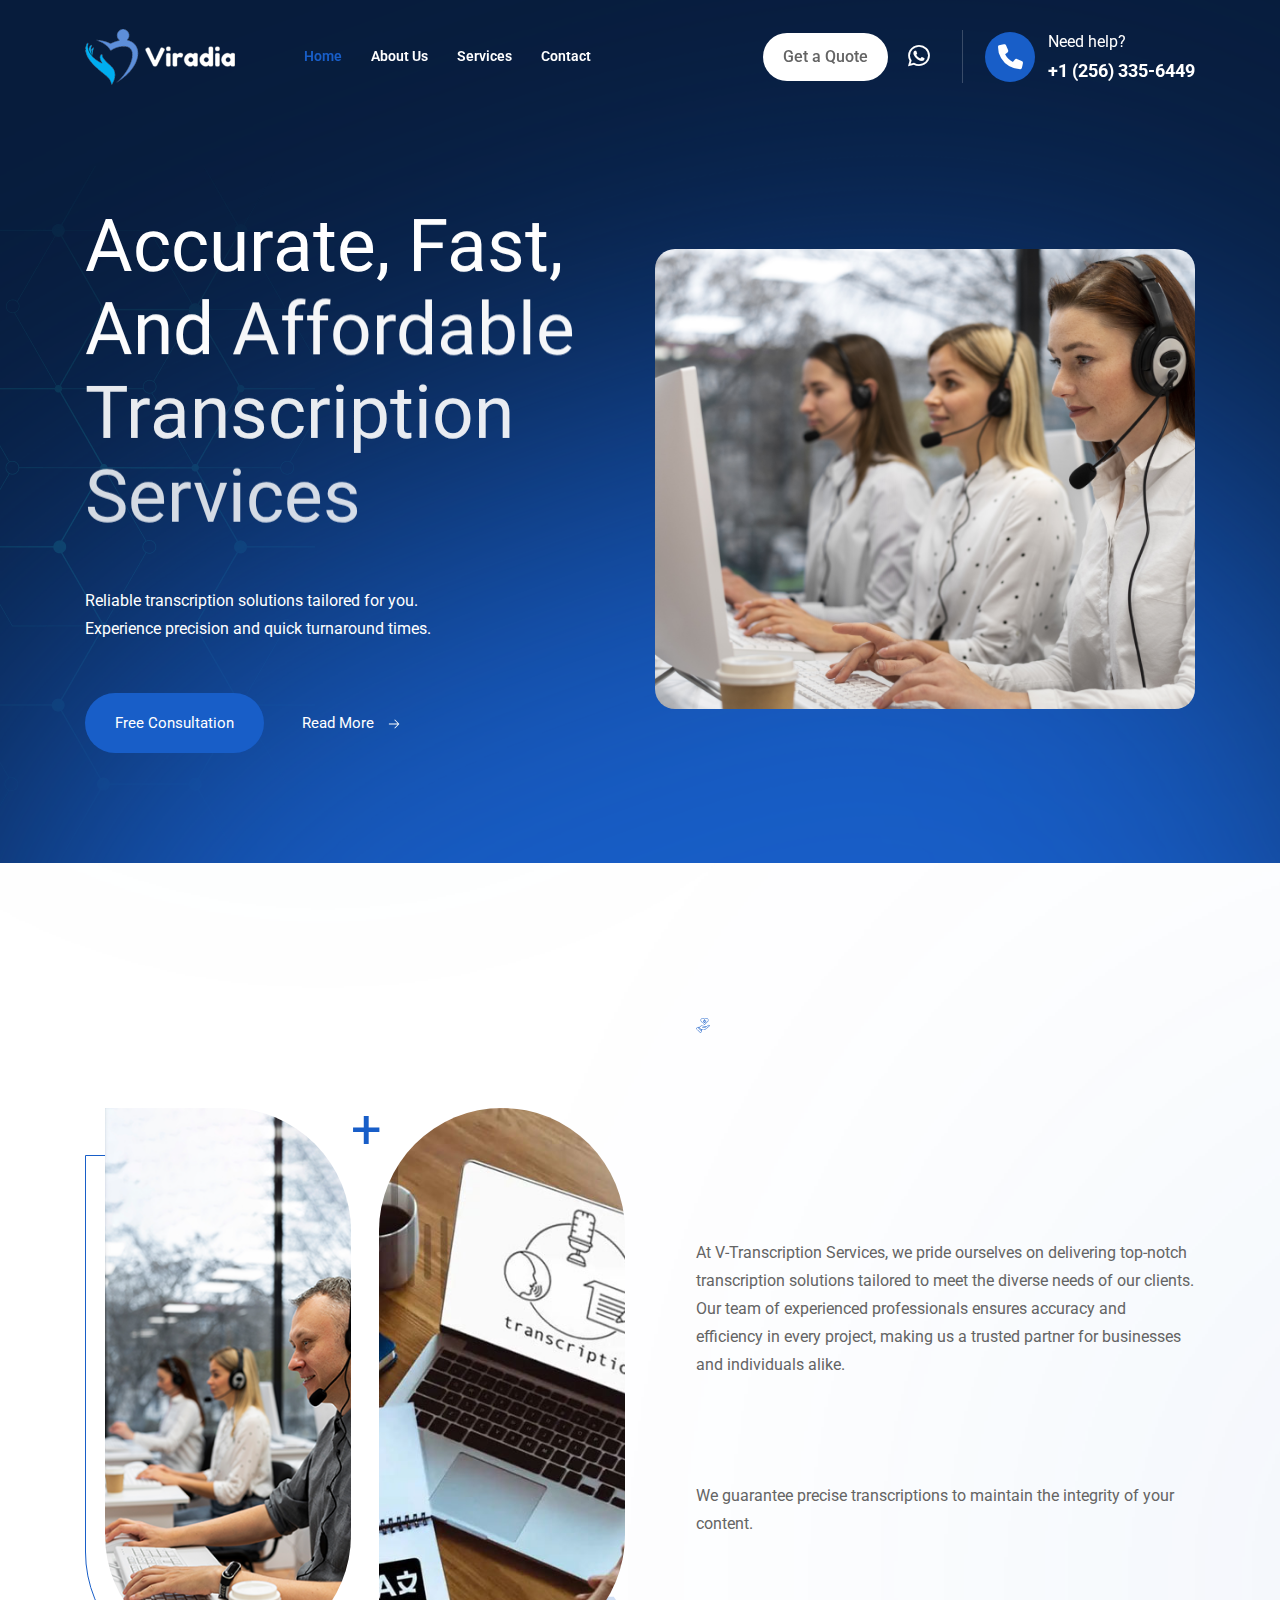
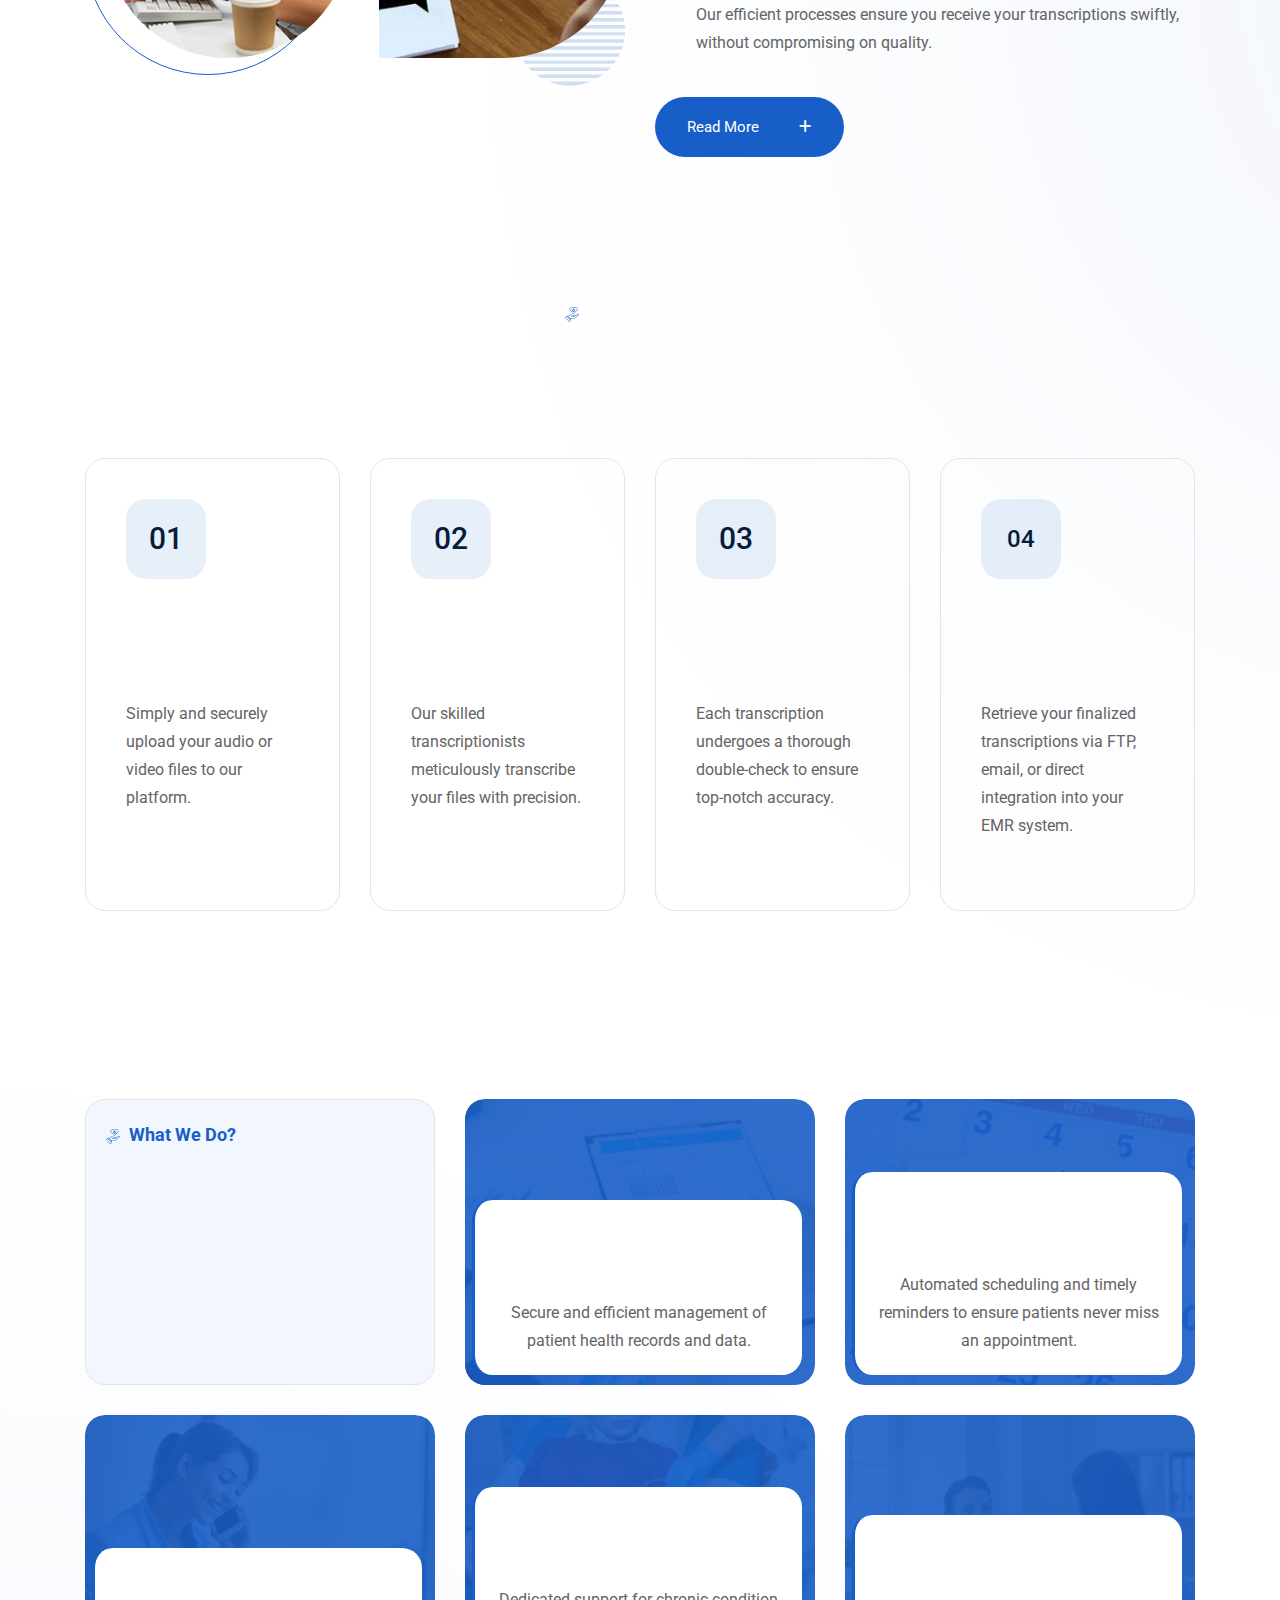
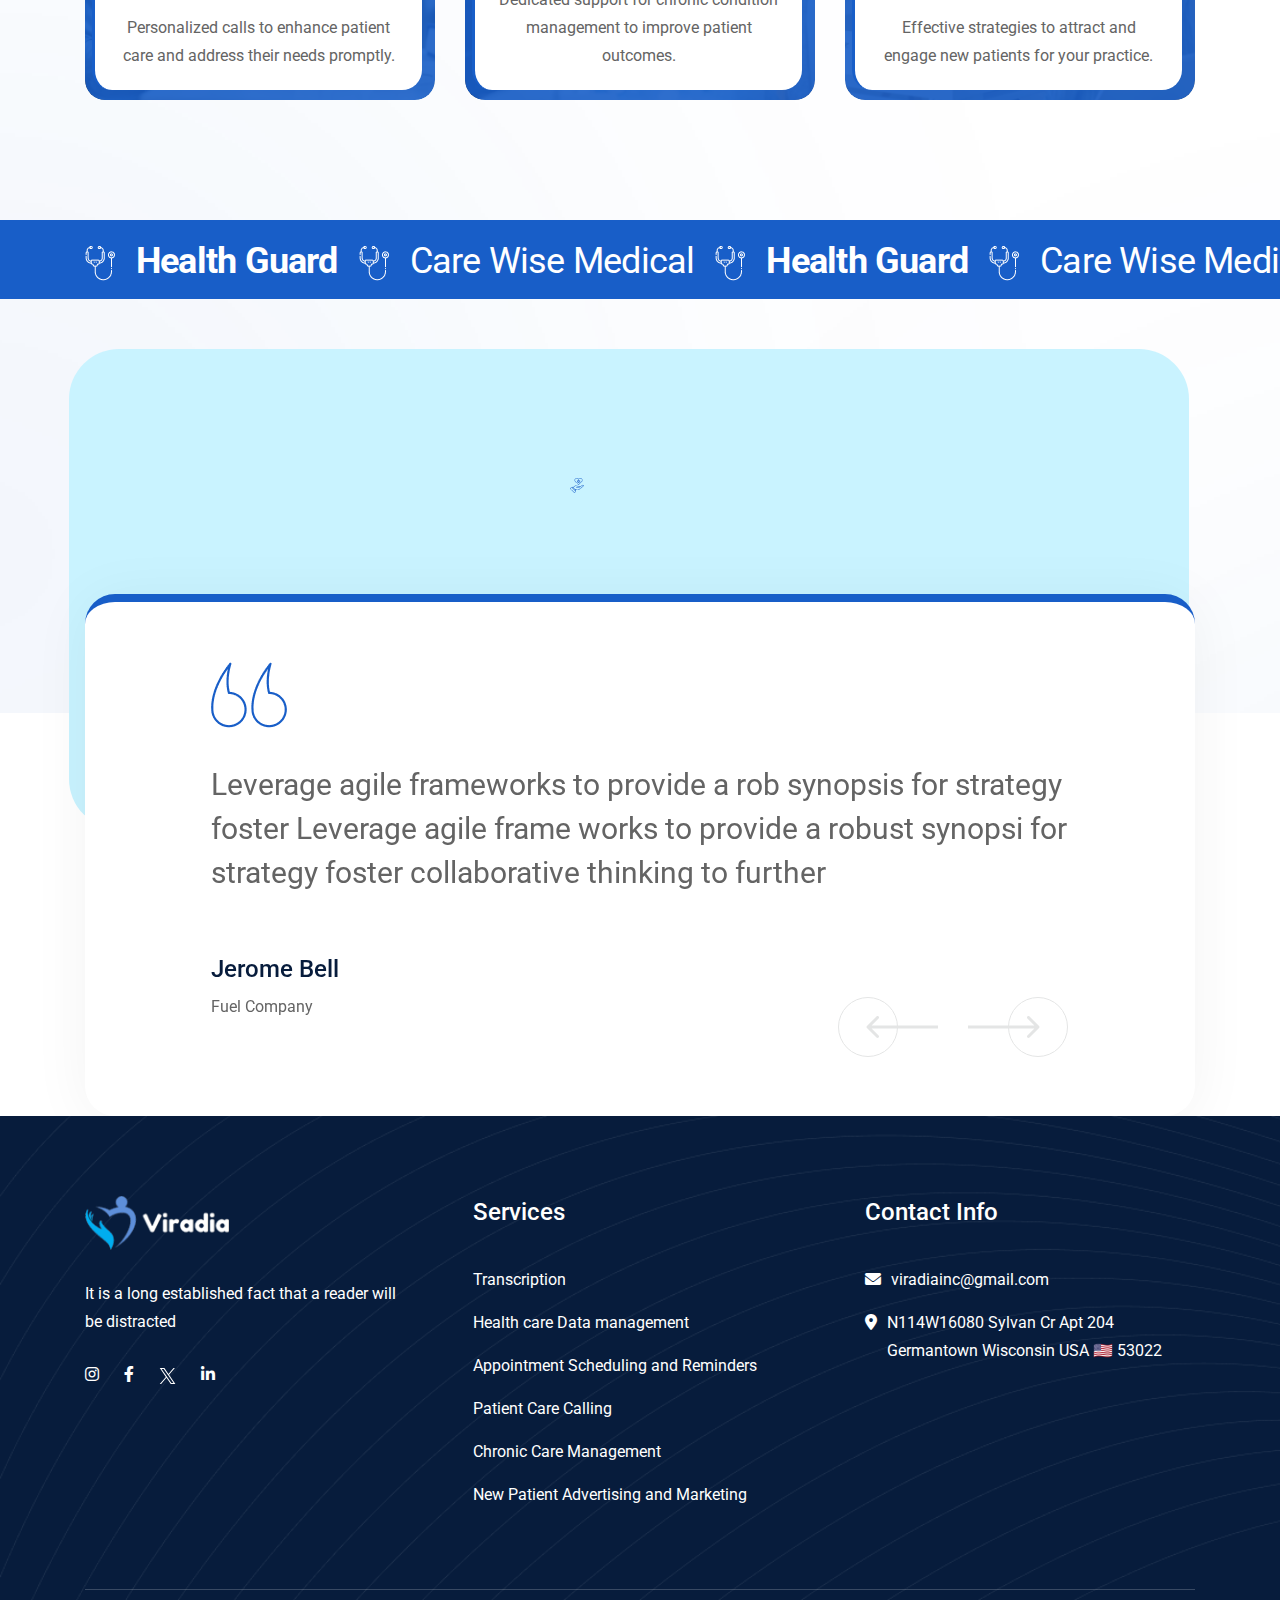
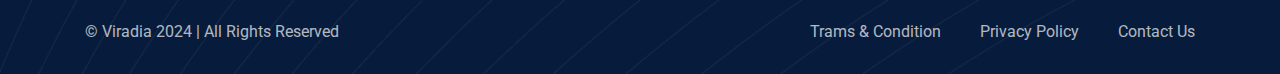
==== commit 68c2a75d: "Add files via upload" ====
--- a/index.html
+++ b/index.html
@@ -271,7 +271,7 @@
                 <div class="col-lg-6">
                     <div class="about-us-2__media">
                         <div class="about-us-2__media-image-1">
-                            <img src="assets/imgs/about-us-2/about-us-1.jpg" class="img-fluid" alt="image not found">
+                            <img src="assets/imgs/about-us-2/about-us-1.png" class="img-fluid" alt="image not found">
                         </div>
                         <div class="about-us-2__media-image-2">
                             <img src="assets/imgs/about-us-2/about-us-2.jpg" class="img-fluid" alt="image not found">
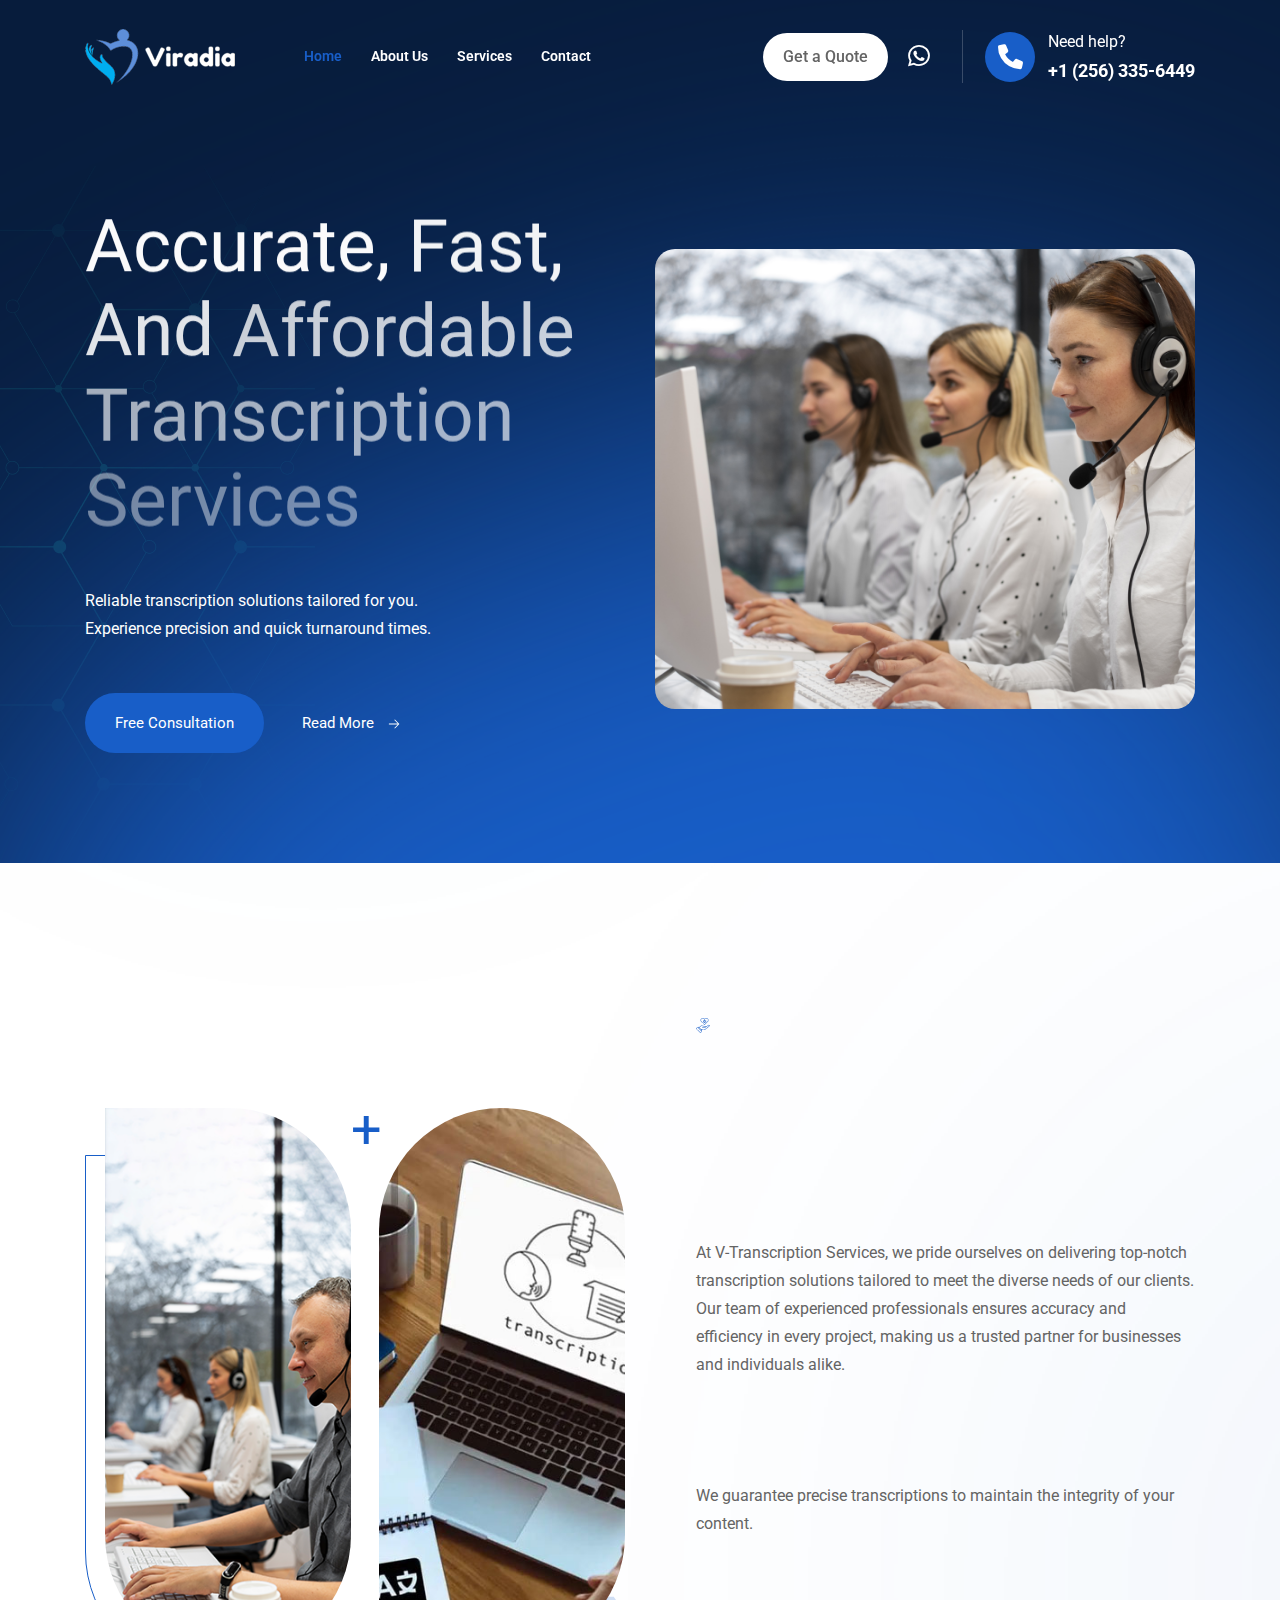
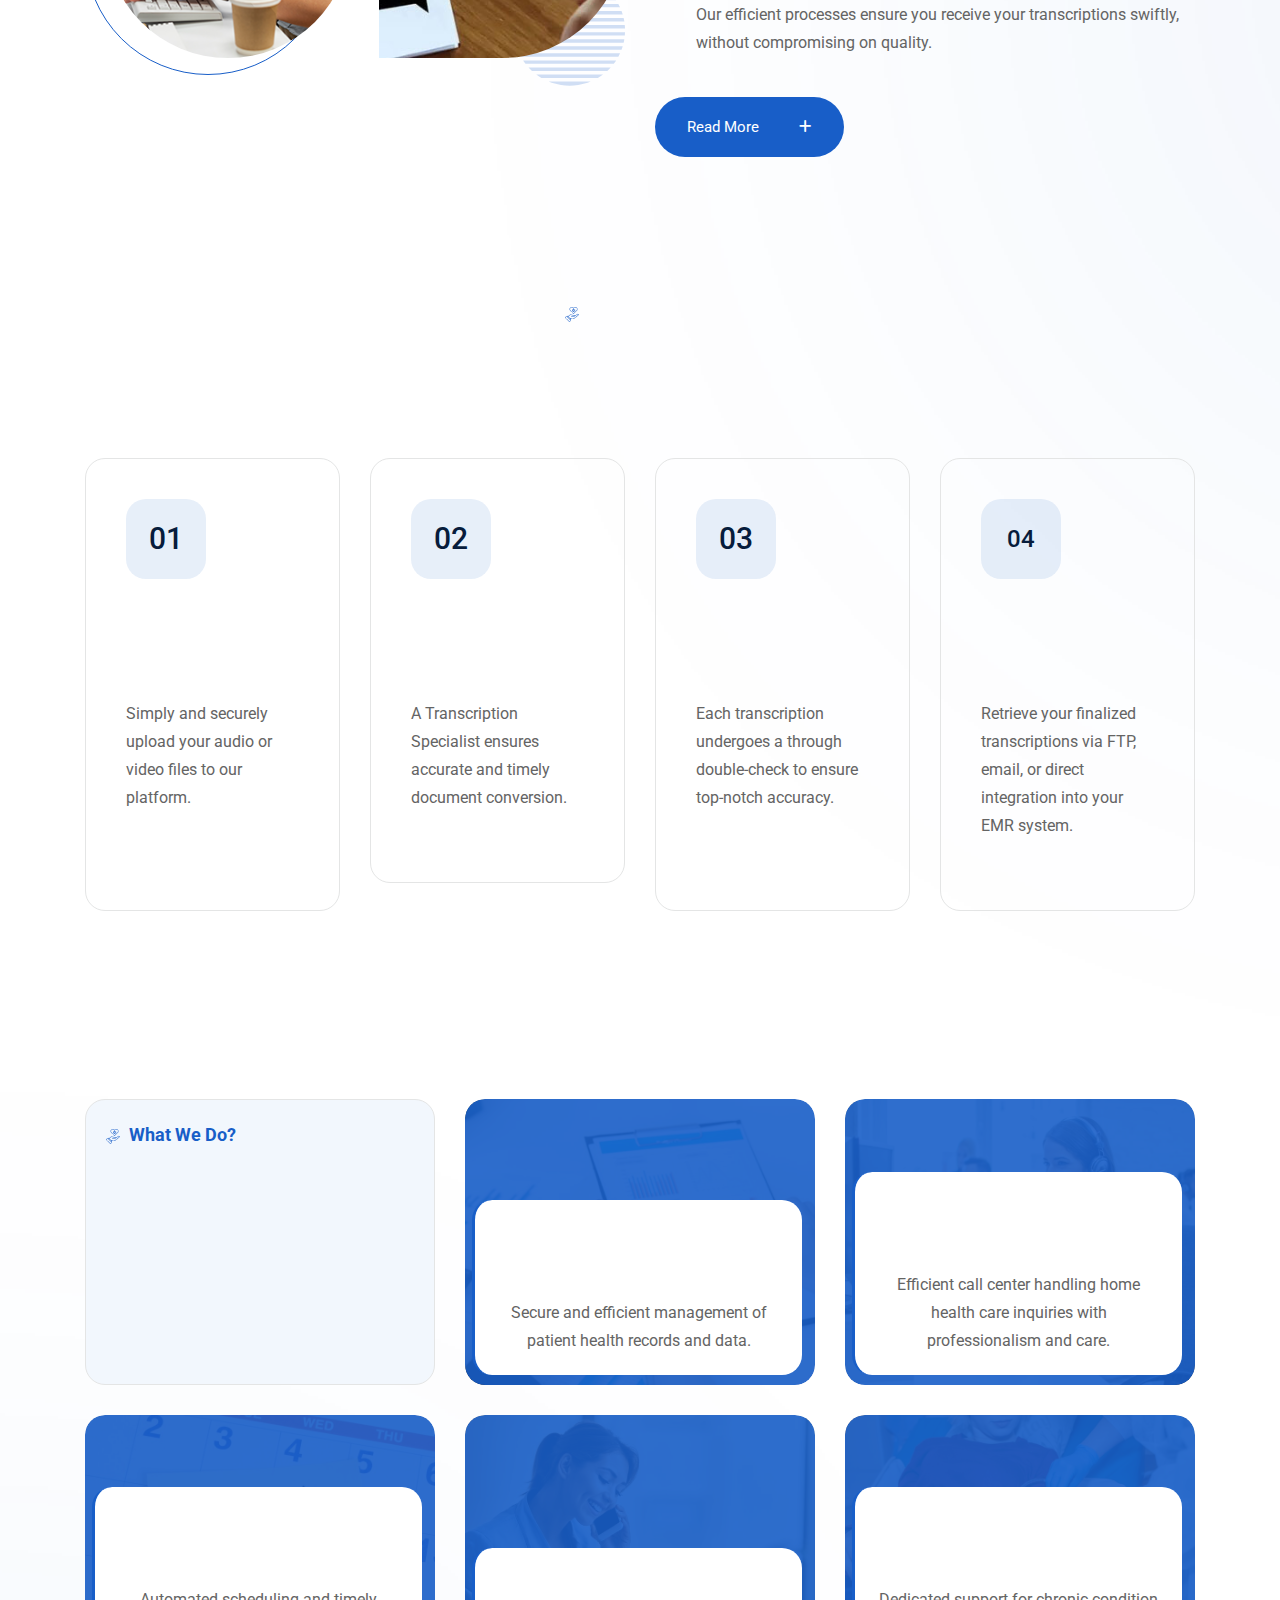
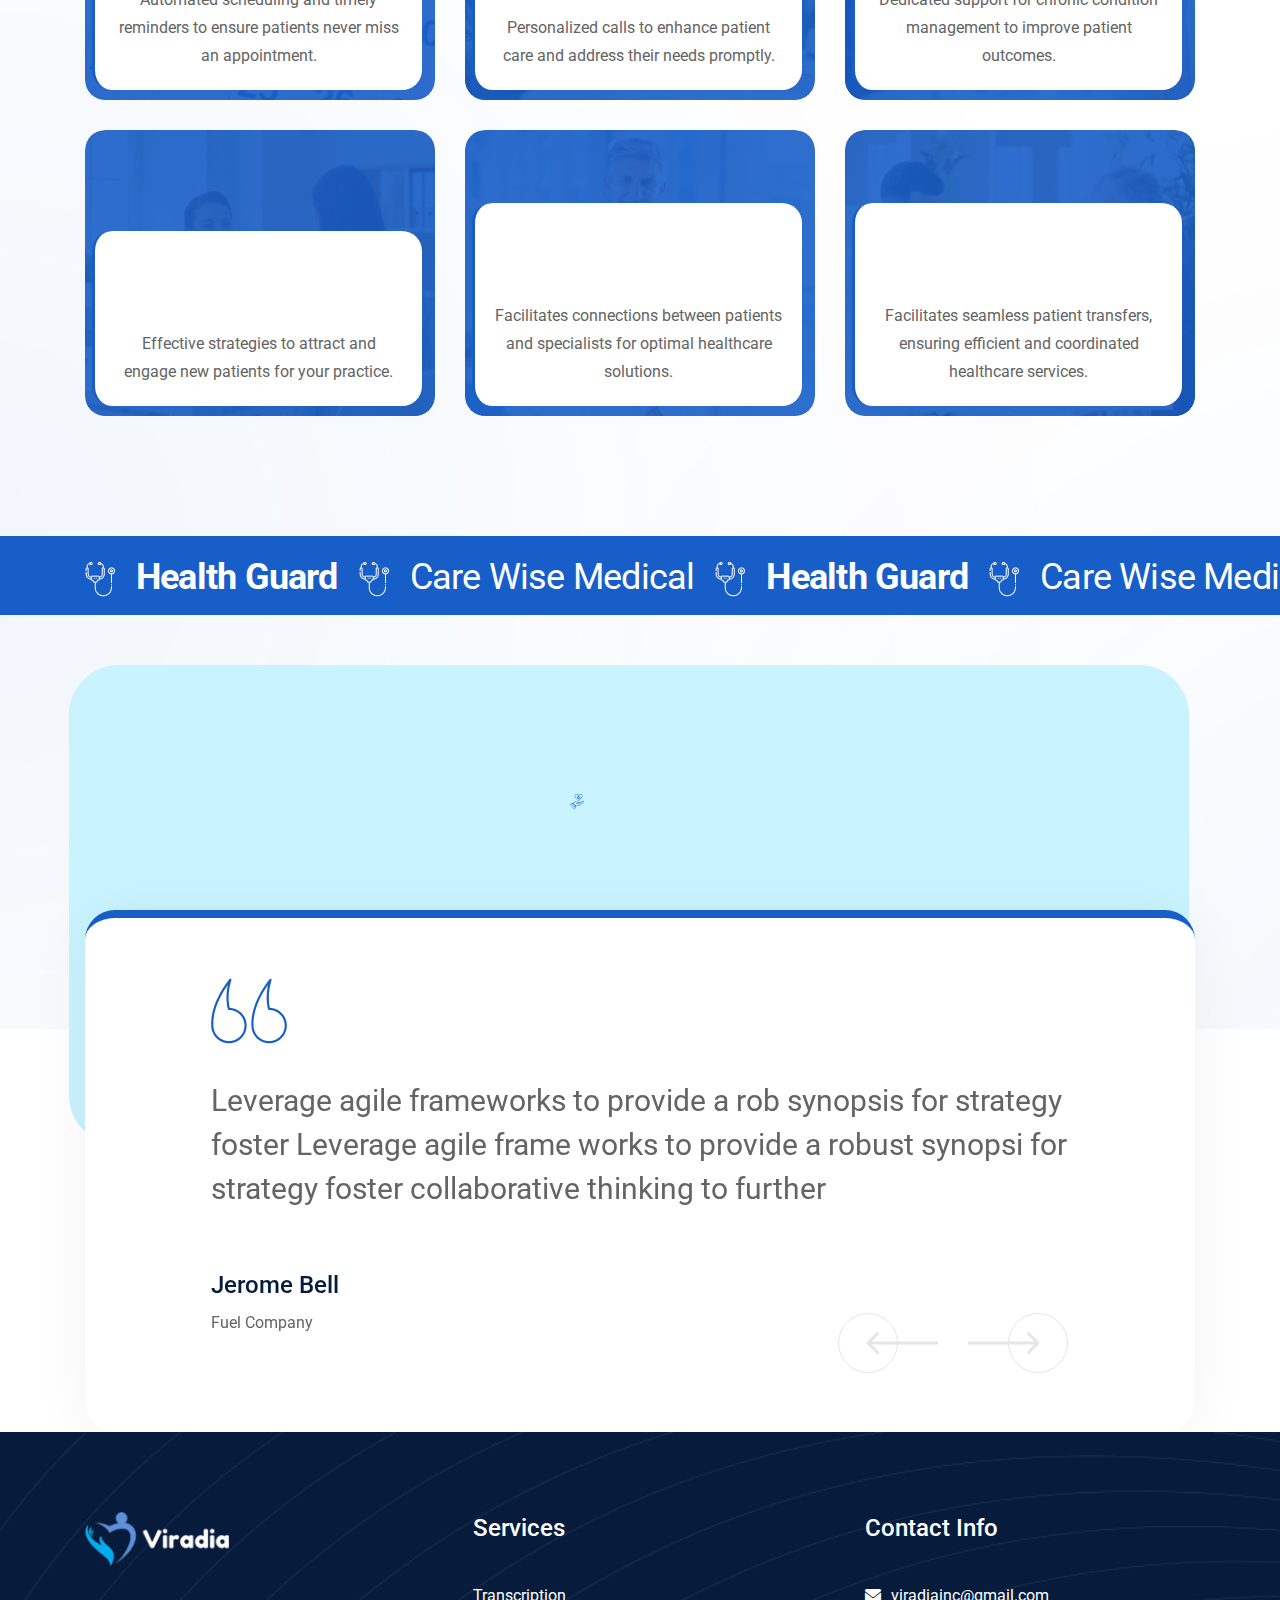
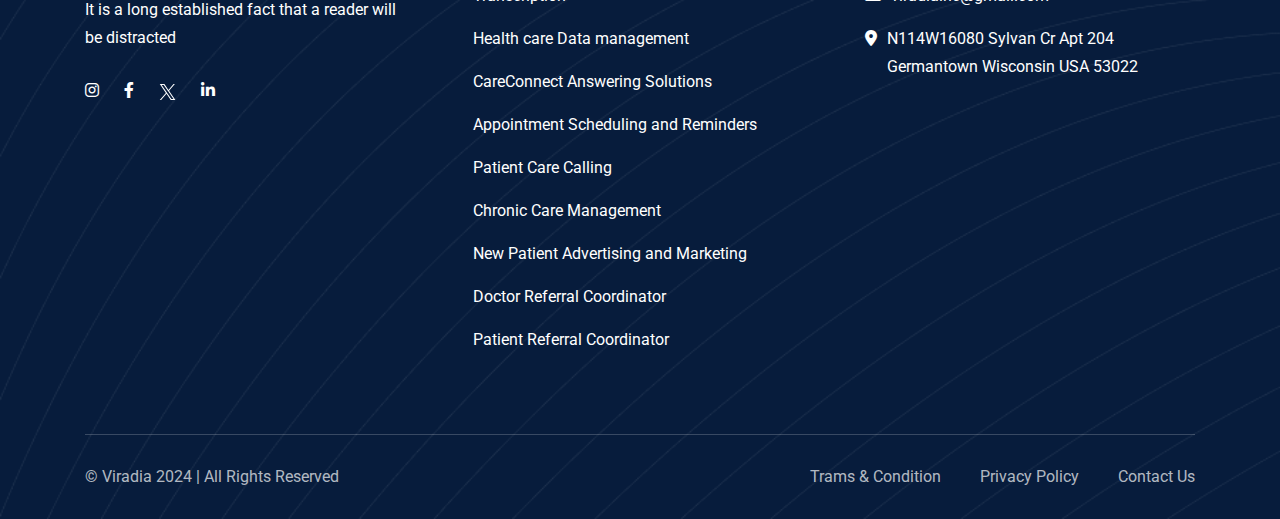
==== commit 14b850c8: "Add files via upload" ====
--- a/index.html
+++ b/index.html
@@ -347,8 +347,9 @@
                             <h3>02</h3>
                         </div>
                         <div class="service-4__item-text">
-                            <h4 class="mb-15 mb-xs-10 title-animation"><a href="service-details.html">Expert Transcription</a></h4>
-                            <p>Our skilled transcriptionists meticulously transcribe your files with precision. <br><br></p>
+                            <h4 class="mb-15 mb-xs-10 title-animation"><a href="service-details.html">Transcription Specialist</a></h4>
+                            <p>
+                                A Transcription Specialist ensures accurate and timely document conversion.<br></p>
                         </div>
                     </div>
                 </div>
@@ -359,7 +360,7 @@
                         </div>
                         <div class="service-4__item-text">
                             <h4 class="mb-15 mb-xs-10 title-animation"><a href="service-details.html">Quality Assurance</a></h4>
-                            <p>Each transcription undergoes a thorough double-check to ensure top-notch accuracy. <br><br></p>
+                            <p>Each transcription undergoes a through double-check to ensure top-notch accuracy. <br><br></p>
                         </div>
                     </div>
                 </div>
@@ -384,6 +385,14 @@
     <!-- our-projects start -->
     <section class="our-projects section-space__bottom mt-60">
         <div class="container">
+            <div class="row">
+                <!-- <div class="col-12">
+                    <div class="section__title-wrapper doctor__content text-center mb-60 mb-xs-30">
+                        <h5 class="section__subtitle color-theme-primary mb-15 mb-xs-10 title-animation"><img src="assets/imgs/ask-quesiton/heart.png" alt="icon not found" class="img-fluid">What We Do?</h5>
+                        <h2 class="section__title mb-0 title-animation">Our More Services</h2>
+                    </div>
+                </div> -->
+            </div>
             <div class="row mb-minus-30">
                 <div class="col-xl-4 col-lg-4 col-md-6 d-flex">
                     <div class="our-projects__item has--title">
@@ -414,6 +423,22 @@
                         <div class="panel wow"></div>
                         <div class="our-projects__item__content">
                             <div class="our-projects__item__content-media">
+                                <img src="./assets/imgs/our-project/our-project-6.jpg" class="img-fluid" alt="">
+                            </div>
+                            <div class="our-projects__item__content-icon">
+                            </div>
+                            <div class="our-projects__item__content-text">
+                                <h4 class="title-animation"><a href="#">CareConnect Answering Solutions </a></h4>
+                                <p>Efficient call center handling home health care inquiries with professionalism and care.</p>
+                            </div>
+                        </div>
+                    </div>
+                </div>
+                <div class="col-xl-4 col-lg-4 col-md-6 d-flex">
+                    <div class="our-projects__item position-relative overflow-hidden">
+                        <div class="panel wow"></div>
+                        <div class="our-projects__item__content">
+                            <div class="our-projects__item__content-media">
                                 <img src="./assets/imgs/our-project/our-project-2.jpg" class="img-fluid" alt="">
                             </div>
                             <div class="our-projects__item__content-icon">
@@ -469,6 +494,38 @@
                             <div class="our-projects__item__content-text">
                                 <h4 class="title-animation"><a href="#">New Patient Advertising and Marketing</a></h4>
                                 <p>Effective strategies to attract and engage new patients for your practice.</p>
+                            </div>
+                        </div>
+                    </div>
+                </div>
+                <div class="col-xl-4 col-lg-4 col-md-6 d-flex">
+                    <div class="our-projects__item position-relative overflow-hidden">
+                        <div class="panel wow"></div>
+                        <div class="our-projects__item__content">
+                            <div class="our-projects__item__content-media">
+                                <img src="./assets/imgs/our-project/our-project-7.jpg" class="img-fluid" alt="">
+                            </div>
+                            <div class="our-projects__item__content-icon">
+                            </div>
+                            <div class="our-projects__item__content-text">
+                                <h4 class="title-animation"><a href="#">Doctor Referral Coordinator</a></h4>
+                                <p>Facilitates connections between patients and specialists for optimal healthcare solutions.</p>
+                            </div>
+                        </div>
+                    </div>
+                </div>
+                <div class="col-xl-4 col-lg-4 col-md-6 d-flex">
+                    <div class="our-projects__item position-relative overflow-hidden">
+                        <div class="panel wow"></div>
+                        <div class="our-projects__item__content">
+                            <div class="our-projects__item__content-media">
+                                <img src="./assets/imgs/our-project/our-project-8.jpg" class="img-fluid" alt="">
+                            </div>
+                            <div class="our-projects__item__content-icon">
+                            </div>
+                            <div class="our-projects__item__content-text">
+                                <h4 class="title-animation"><a href="#">Patient Referral Coordinator</a></h4>
+                                <p>Facilitates seamless patient transfers, ensuring efficient and coordinated healthcare services.</p>
                             </div>
                         </div>
                     </div>
@@ -607,10 +664,13 @@
                             <ul>
                                 <li>Transcription</li>
                                 <li>Health care Data management</li>
+				<li>CareConnect Answering Solutions</li>
                                 <li>Appointment Scheduling and Reminders</li>
                                 <li>Patient Care Calling</li>
                                 <li>Chronic Care Management</li>
                                 <li>New Patient Advertising and Marketing</li>
+				<li>Doctor Referral Coordinator</li>
+				<li>Patient Referral Coordinator</li>
                             </ul>
                         </div>
                     </div>
@@ -626,7 +686,7 @@
                             <ul>
                                 <li><a href="mailto:viradiainc@gmail.com"><i class="fa-solid fa-envelope"></i> viradiainc@gmail.com</a></li>
                                 <li><a href="https://maps.app.goo.gl/4XYAPDmpesGnSbsC8"><i class="fa-solid fa-location-dot"></i> N114W16080 Sylvan Cr Apt 204 
-                                    Germantown Wisconsin USA 🇺🇸 53022</a></li>
+                                    Germantown Wisconsin USA 53022</a></li>
                             </ul>
                         </div>
                     </div>
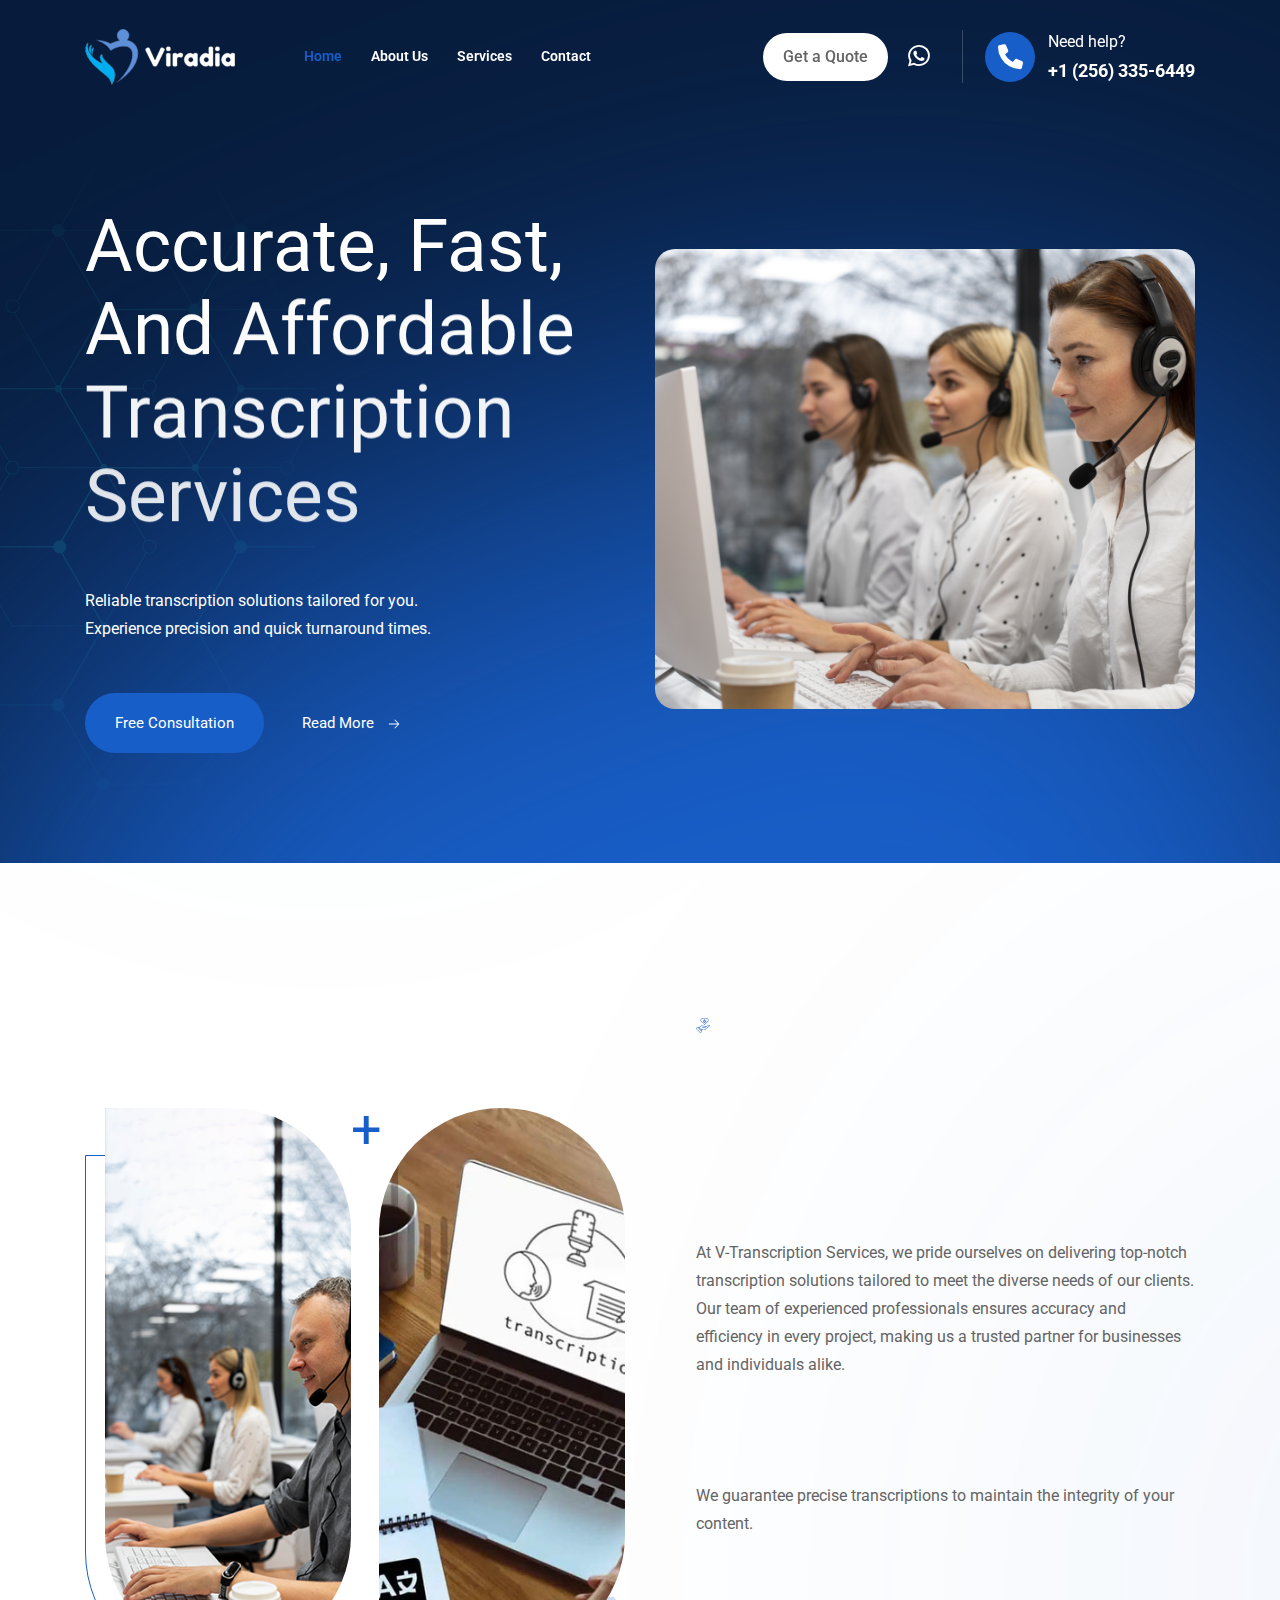
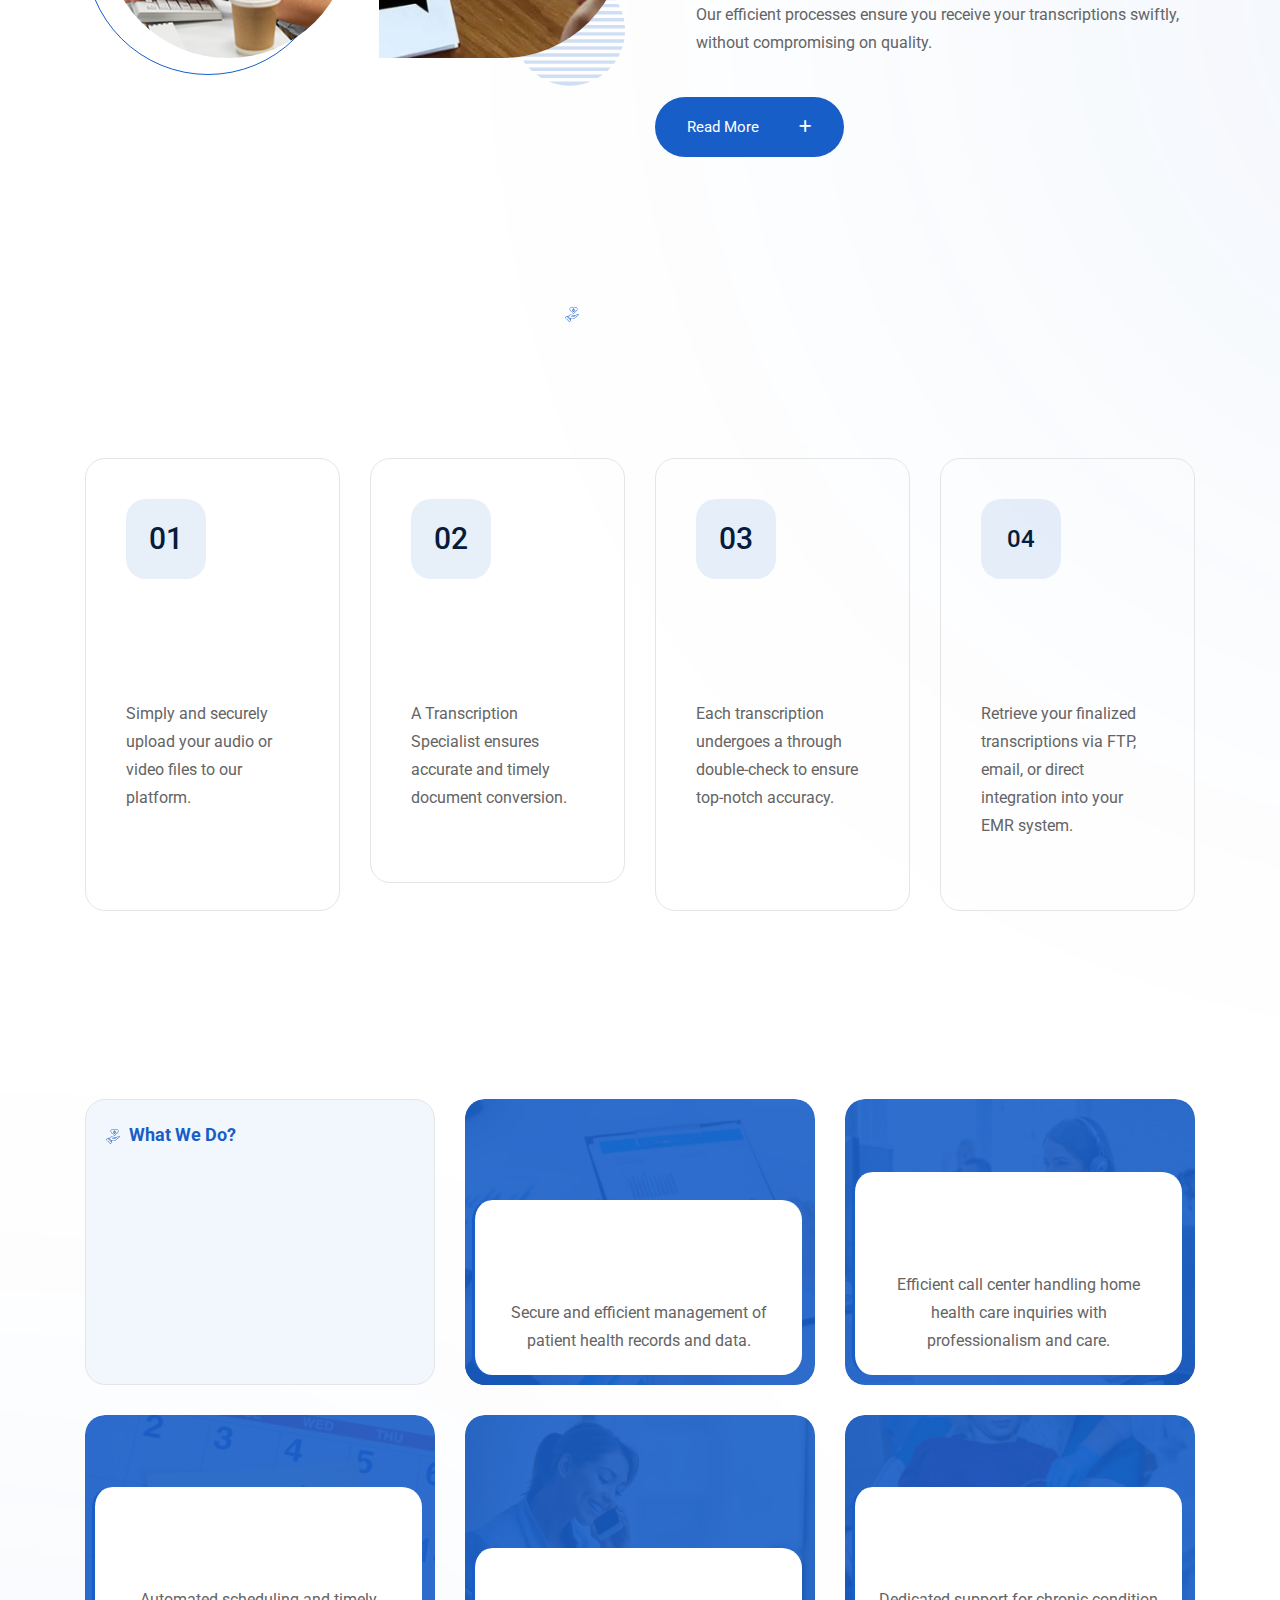
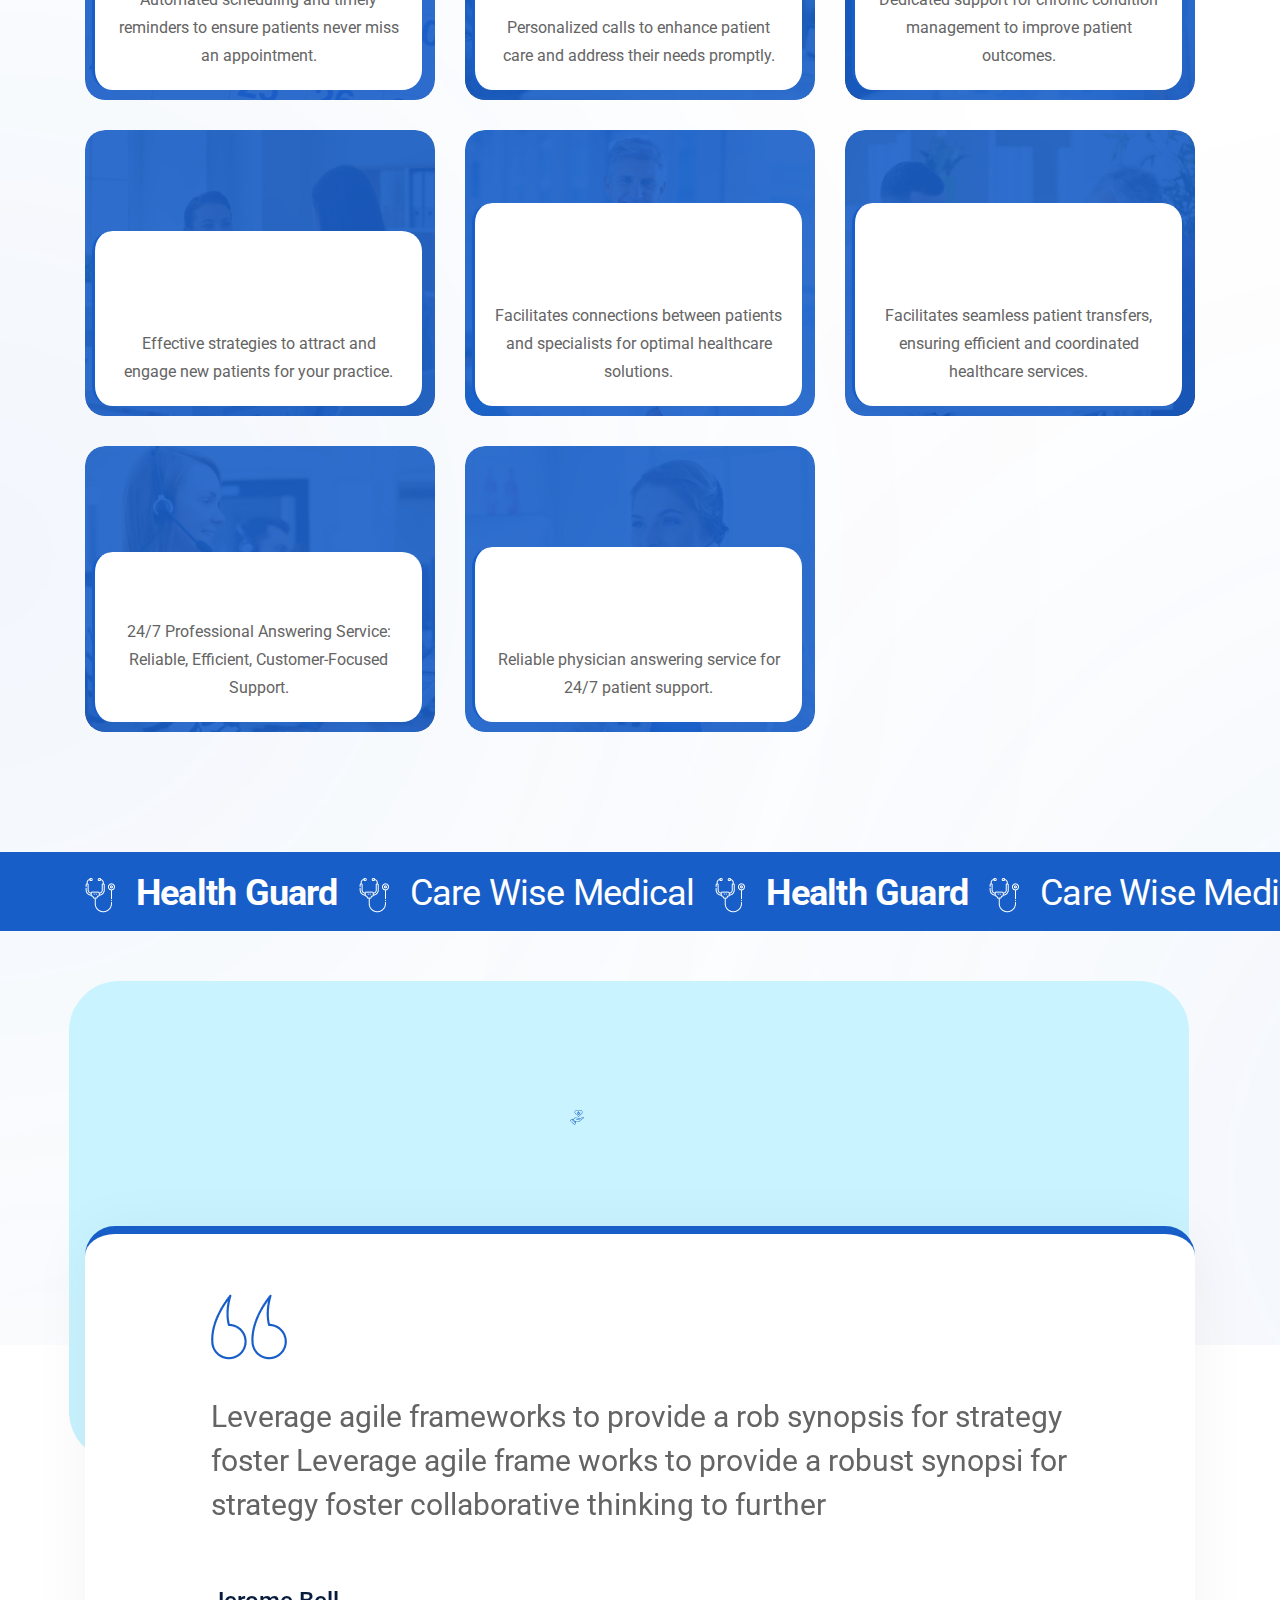
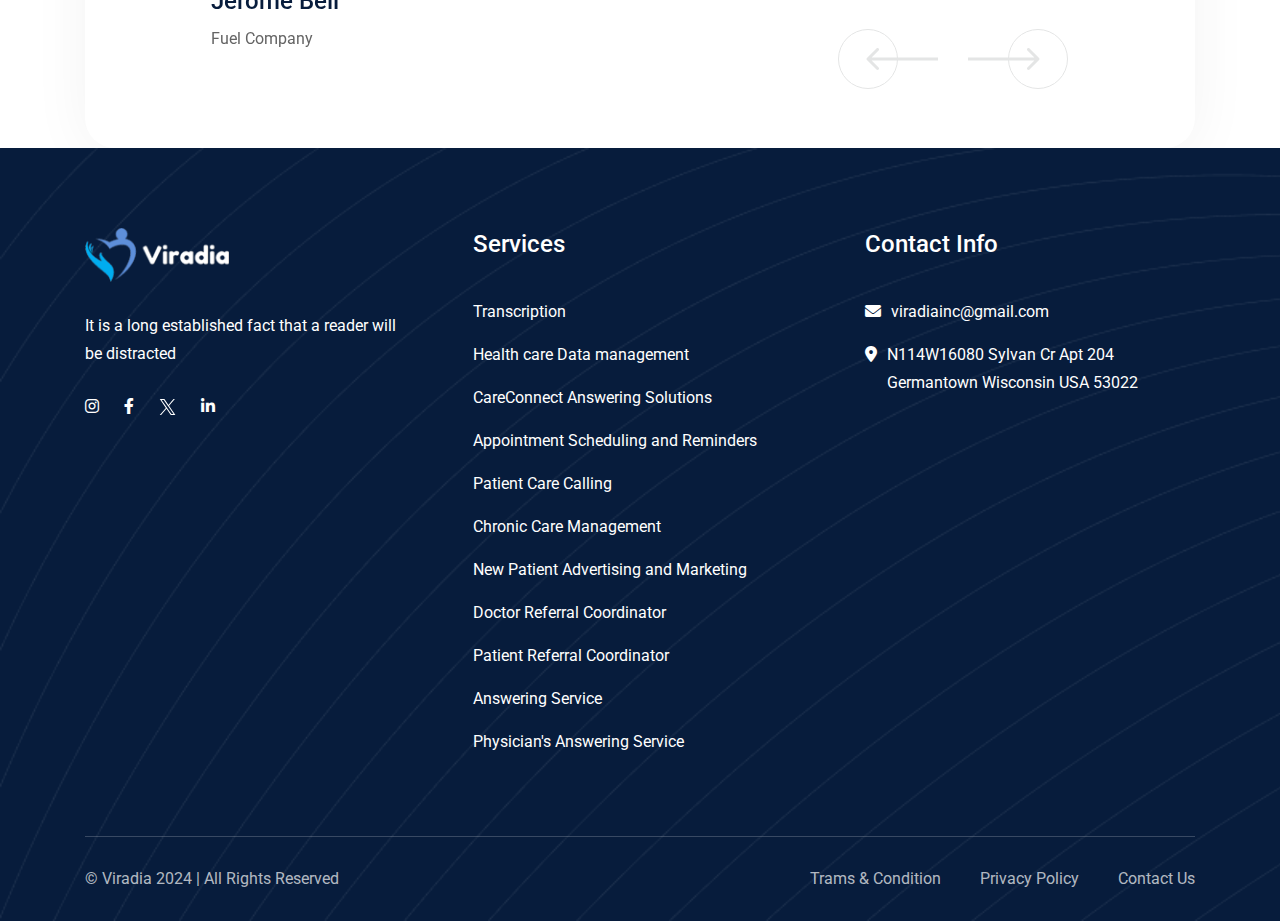
==== commit 6eb2c2d7: "Add files via upload" ====
--- a/index.html
+++ b/index.html
@@ -530,6 +530,39 @@
                         </div>
                     </div>
                 </div>
+                <div class="col-xl-4 col-lg-4 col-md-6 d-flex">
+                    <div class="our-projects__item position-relative overflow-hidden">
+                        <div class="panel wow"></div>
+                        <div class="our-projects__item__content">
+                            <div class="our-projects__item__content-media">
+                                <img src="./assets/imgs/our-project/our-project-9.jpg" class="img-fluid" alt="">
+                            </div>
+                            <div class="our-projects__item__content-icon">
+                            </div>
+                            <div class="our-projects__item__content-text">
+                                <h4 class="title-animation"><a href="#">Answering Service</a></h4>
+                                <p>
+                                    24/7 Professional Answering Service: Reliable, Efficient, Customer-Focused Support.</p>
+                            </div>
+                        </div>
+                    </div>
+                </div>
+                <div class="col-xl-4 col-lg-4 col-md-6 d-flex">
+                    <div class="our-projects__item position-relative overflow-hidden">
+                        <div class="panel wow"></div>
+                        <div class="our-projects__item__content">
+                            <div class="our-projects__item__content-media">
+                                <img src="./assets/imgs/our-project/our-project-10.jpg" class="img-fluid" alt="">
+                            </div>
+                            <div class="our-projects__item__content-icon">
+                            </div>
+                            <div class="our-projects__item__content-text">
+                                <h4 class="title-animation"><a href="#">Physician's Answering Service</a></h4>
+                                <p>Reliable physician answering service for 24/7 patient support.</p>
+                            </div>
+                        </div>
+                    </div>
+                </div>
             </div>
         </div>
     </section>
@@ -671,6 +704,8 @@
                                 <li>New Patient Advertising and Marketing</li>
 				<li>Doctor Referral Coordinator</li>
 				<li>Patient Referral Coordinator</li>
+				<li>Answering Service</li>
+				<li>Physician's Answering Service</li>
                             </ul>
                         </div>
                     </div>
